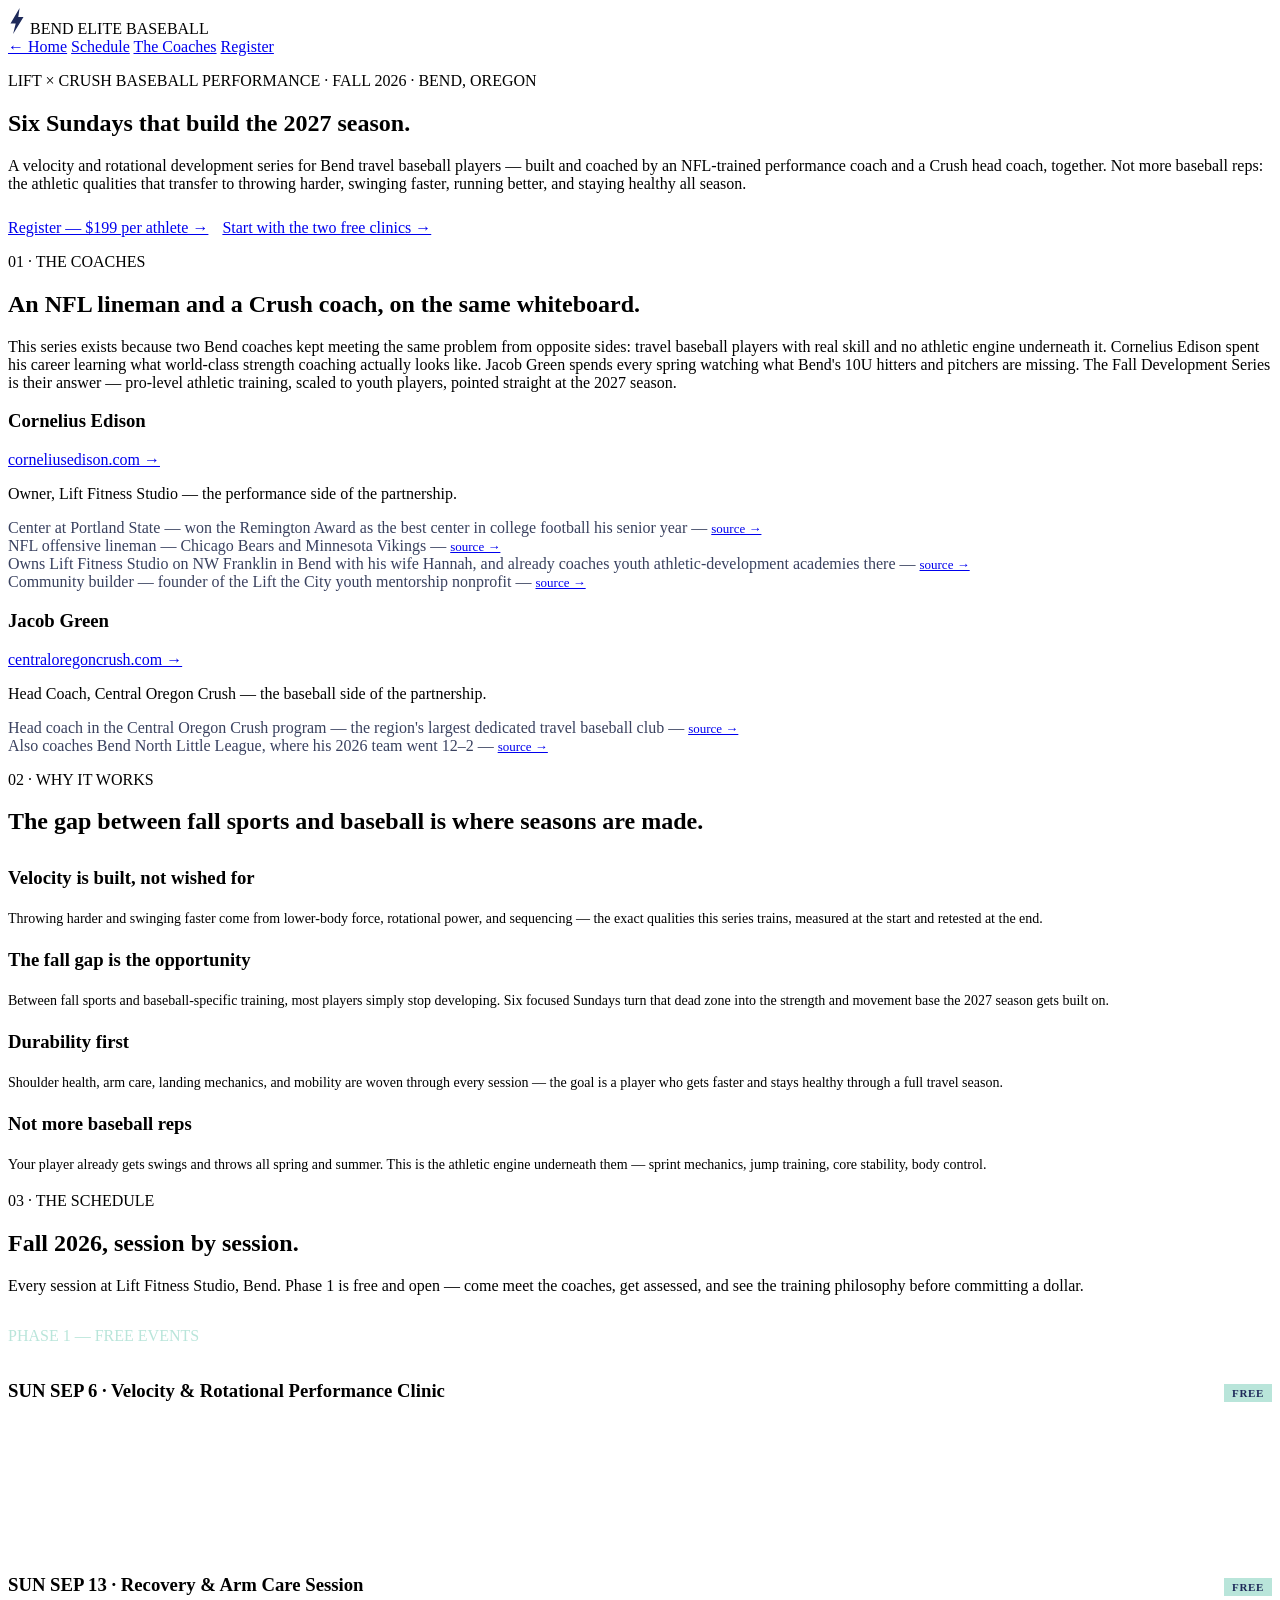
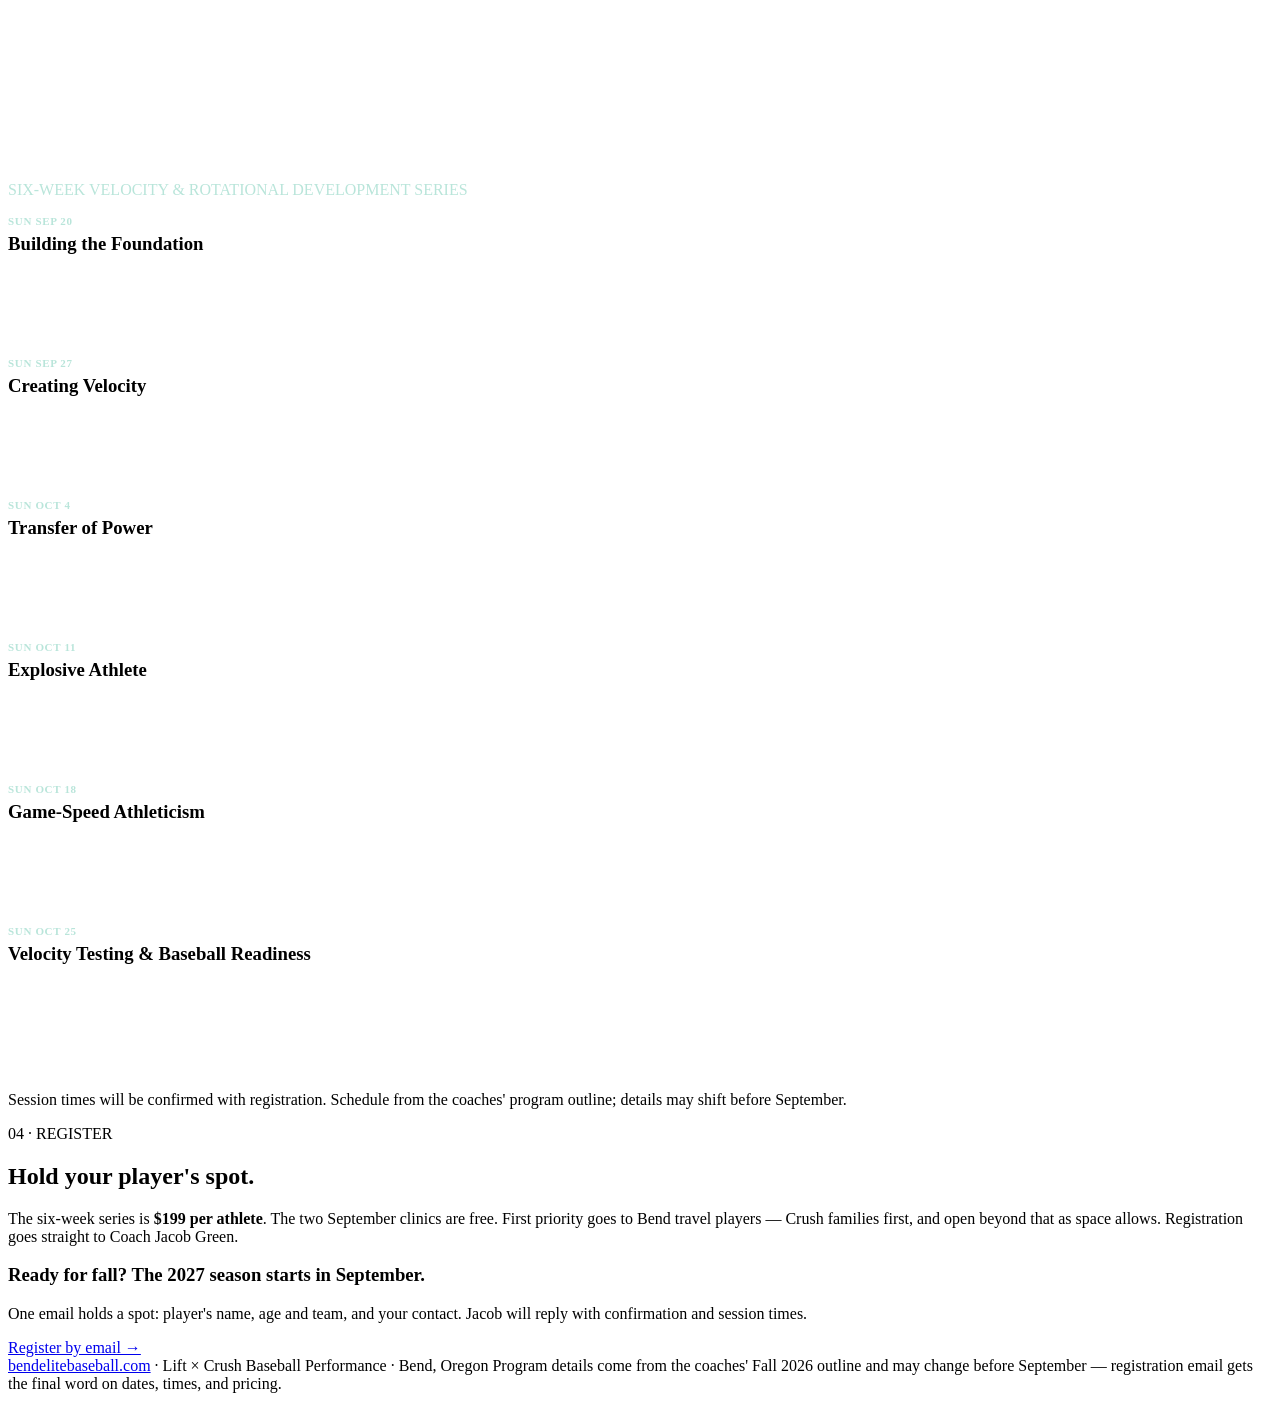
==== lift-x-crush/index.html @ 3f630c46 "Add Lift x Crush Fall Development Series page + homepage links" ====
<!DOCTYPE html><html lang="en"> <head><meta charset="utf-8"><meta name="viewport" content="width=device-width, initial-scale=1"><title>Lift × Crush Fall Development Series — Velocity &amp; Rotational Training for Bend Travel Baseball | Bend Elite Baseball</title><meta name="description" content="An ex-NFL lineman and a Crush head coach built a six-week fall velocity and rotational development series for Bend, Oregon travel baseball players. Two free September clinics, six Sunday sessions, $199 — built to get the class ready for the 2027 season."><link rel="canonical" href="https://bendelitebaseball.com/lift-x-crush/"><meta property="og:title" content="Lift × Crush Fall Development Series — Velocity &#38; Rotational Training for Bend Travel Baseball | Bend Elite Baseball"><meta property="og:description" content="An ex-NFL lineman and a Crush head coach built a six-week fall velocity and rotational development series for Bend, Oregon travel baseball players. Two free September clinics, six Sunday sessions, $199 — built to get the class ready for the 2027 season."><meta property="og:type" content="website"><link rel="preconnect" href="https://fonts.googleapis.com"><link rel="preconnect" href="https://fonts.gstatic.com" crossorigin><link href="https://fonts.googleapis.com/css2?family=Archivo:wght@400;600;700;800&display=swap" rel="stylesheet"><link rel="stylesheet" href="/bend-elite-baseball-review/_astro/index.BP2WsEwS.css"></head> <body> <div class="page"> <div class="stripe-hem" aria-hidden="true"> <div style="background:#9aa0a6"></div> <div style="background:#8b8ec4"></div> <div style="background:#1e2a5a"></div> <div style="background:#9aa0a6"></div> <div style="background:#b9e5da"></div> </div> <header class="nav"> <div class="nav-brand"> <svg width="18" height="26" viewBox="0 0 12 20" fill="#1e2a5a" aria-hidden="true"> <path d="M8 0 L1 12 L5 12 L3 20 L11 7 L7 7 Z"></path> </svg> <span class="nav-brand-name">BEND ELITE BASEBALL</span> </div> <nav class="nav-links" aria-label="Sections"> <a href="/bend-elite-baseball-review/">← Home</a> <a href="#schedule">Schedule</a> <a href="#story">The Coaches</a> <a href="mailto:jacobtgreen@gmail.com?subject=Fall%20Development%20Series%20%E2%80%94%20Registration&#38;body=Hi%20Jacob%2C%0A%0AWe'd%20like%20to%20register%20for%20the%20Lift%20x%20Crush%20Fall%20Development%20Series.%0A%0APlayer%20name%3A%0AAge%20%2F%20team%3A%0AParent%20name%3A%0ABest%20phone%3A%0A%0AThanks!" class="btn-mint">Register</a> </nav> </header> <section class="hero"> <p class="kicker">
LIFT × CRUSH BASEBALL PERFORMANCE · FALL 2026 · BEND, OREGON
</p> <h1>Six Sundays that build the 2027 season.</h1> <p class="hero-sub">
A velocity and rotational development series for Bend travel baseball players — built and
          coached by an NFL-trained performance coach and a Crush head coach, together. Not more
          baseball reps: the athletic qualities that transfer to throwing harder, swinging faster,
          running better, and staying healthy all season.
</p> <div style="margin-top:26px; display:flex; gap:14px; align-items:center; flex-wrap:wrap"> <a href="mailto:jacobtgreen@gmail.com?subject=Fall%20Development%20Series%20%E2%80%94%20Registration&#38;body=Hi%20Jacob%2C%0A%0AWe'd%20like%20to%20register%20for%20the%20Lift%20x%20Crush%20Fall%20Development%20Series.%0A%0APlayer%20name%3A%0AAge%20%2F%20team%3A%0AParent%20name%3A%0ABest%20phone%3A%0A%0AThanks!" class="btn-navy">Register — $199 per athlete →</a> <a href="#free" class="link-mint" style="margin-top:0">Start with the two free clinics →</a> </div> </section> <!-- ============ STORY ============ --> <section id="story" class="section"> <p class="section-kicker">01 · THE COACHES</p> <h2>An NFL lineman and a Crush coach, on the same whiteboard.</h2> <p class="section-intro">
This series exists because two Bend coaches kept meeting the same problem from opposite
          sides: travel baseball players with real skill and no athletic engine underneath it.
          Cornelius Edison spent his career learning what world-class strength coaching actually
          looks like. Jacob Green spends every spring watching what Bend's 10U hitters and pitchers
          are missing. The Fall Development Series is their answer — pro-level athletic training,
          scaled to youth players, pointed straight at the 2027 season.
</p> <div class="ll-grid"> <div class="ll-card"> <div class="ll-card-head"> <h3>Cornelius Edison</h3> <a href="https://www.corneliusedison.com" target="_blank" rel="noopener">
corneliusedison.com →
</a> </div> <p>Owner, Lift Fitness Studio — the performance side of the partnership.</p> <div class="kv-row" style="justify-content:flex-start"> <span style="font-weight:400; color:#39415f"> Center at Portland State — won the Remington Award as the best center in college football his senior year —  <a href="https://www.bendsource.com/outside/from-the-nfl-to-bend-oregon-23453528/" target="_blank" rel="noopener" class="link-out" style="font-size:13px">
source →
</a> </span> </div><div class="kv-row" style="justify-content:flex-start"> <span style="font-weight:400; color:#39415f"> NFL offensive lineman — Chicago Bears and Minnesota Vikings —  <a href="https://www.bendsource.com/outside/from-the-nfl-to-bend-oregon-23453528/" target="_blank" rel="noopener" class="link-out" style="font-size:13px">
source →
</a> </span> </div><div class="kv-row" style="justify-content:flex-start"> <span style="font-weight:400; color:#39415f"> Owns Lift Fitness Studio on NW Franklin in Bend with his wife Hannah, and already coaches youth athletic-development academies there —  <a href="https://www.liftfitnessstudio.com/youth-sports" target="_blank" rel="noopener" class="link-out" style="font-size:13px">
source →
</a> </span> </div><div class="kv-row" style="justify-content:flex-start"> <span style="font-weight:400; color:#39415f"> Community builder — founder of the Lift the City youth mentorship nonprofit —  <a href="https://www.liftthecitybend.org/about" target="_blank" rel="noopener" class="link-out" style="font-size:13px">
source →
</a> </span> </div> </div> <div class="ll-card"> <div class="ll-card-head"> <h3>Jacob Green</h3> <a href="https://www.centraloregoncrush.com/" target="_blank" rel="noopener">
centraloregoncrush.com →
</a> </div> <p>Head Coach, Central Oregon Crush — the baseball side of the partnership.</p> <div class="kv-row" style="justify-content:flex-start"> <span style="font-weight:400; color:#39415f"> Head coach in the Central Oregon Crush program — the region&#39;s largest dedicated travel baseball club —  <a href="https://www.centraloregoncrush.com/" target="_blank" rel="noopener" class="link-out" style="font-size:13px">
source →
</a> </span> </div><div class="kv-row" style="justify-content:flex-start"> <span style="font-weight:400; color:#39415f"> Also coaches Bend North Little League, where his 2026 team went 12–2 —  <a href="https://www.bnll.org/" target="_blank" rel="noopener" class="link-out" style="font-size:13px">
source →
</a> </span> </div> </div> </div> </section> <!-- ============ WHY ============ --> <section class="section"> <p class="section-kicker">02 · WHY IT WORKS</p> <h2>The gap between fall sports and baseball is where seasons are made.</h2> <div class="coach-grid" style="margin-top:32px"> <div class="coach-card"> <h3>Velocity is built, not wished for</h3> <div class="coach-blurb" style="font-size:14px; line-height:1.6">Throwing harder and swinging faster come from lower-body force, rotational power, and sequencing — the exact qualities this series trains, measured at the start and retested at the end.</div> </div><div class="coach-card"> <h3>The fall gap is the opportunity</h3> <div class="coach-blurb" style="font-size:14px; line-height:1.6">Between fall sports and baseball-specific training, most players simply stop developing. Six focused Sundays turn that dead zone into the strength and movement base the 2027 season gets built on.</div> </div><div class="coach-card"> <h3>Durability first</h3> <div class="coach-blurb" style="font-size:14px; line-height:1.6">Shoulder health, arm care, landing mechanics, and mobility are woven through every session — the goal is a player who gets faster and stays healthy through a full travel season.</div> </div><div class="coach-card"> <h3>Not more baseball reps</h3> <div class="coach-blurb" style="font-size:14px; line-height:1.6">Your player already gets swings and throws all spring and summer. This is the athletic engine underneath them — sprint mechanics, jump training, core stability, body control.</div> </div> </div> </section> <!-- ============ SCHEDULE ============ --> <section id="schedule" class="section section-stats"> <p class="section-kicker">03 · THE SCHEDULE</p> <h2>Fall 2026, session by session.</h2> <p class="section-intro">
Every session at Lift Fitness Studio, Bend. Phase 1 is free and open — come meet the
          coaches, get assessed, and see the training philosophy before committing a dollar.
</p> <div id="free" style="scroll-margin-top:80px"> <p class="subhead" style="color:#b9e5da; margin-top:32px">PHASE 1 — FREE EVENTS</p> <div class="board-grid" style="grid-template-columns:repeat(2,1fr); margin-top:14px"> <div class="board-card"> <div style="display:flex; justify-content:space-between; align-items:baseline; gap:12px"> <h3>SUN SEP 6 · Velocity &amp; Rotational Performance Clinic</h3> <span style="flex:none; background:#b9e5da; color:#1e2a5a; font-size:11px; font-weight:800; letter-spacing:.06em; padding:3px 8px">FREE</span> </div> <ul style="margin:10px 0 0; padding-left:18px; font-size:13px; line-height:1.6; color:rgba(255,255,255,.75)"> <li>Athletic movement assessment</li><li>Sprint mechanics</li><li>Rotational movement fundamentals</li><li>Medicine ball velocity work</li><li>Mobility and warm-up education</li><li>Introduction to Lift&#39;s training philosophy</li> </ul> </div><div class="board-card"> <div style="display:flex; justify-content:space-between; align-items:baseline; gap:12px"> <h3>SUN SEP 13 · Recovery &amp; Arm Care Session</h3> <span style="flex:none; background:#b9e5da; color:#1e2a5a; font-size:11px; font-weight:800; letter-spacing:.06em; padding:3px 8px">FREE</span> </div> <ul style="margin:10px 0 0; padding-left:18px; font-size:13px; line-height:1.6; color:rgba(255,255,255,.75)"> <li>Recovery after fall sports and tryouts</li><li>Shoulder health</li><li>Rotational mobility</li><li>Core stability</li><li>Recovery strategies for growing athletes</li><li>Overview of the six-week development series</li> </ul> </div> </div> </div> <p class="subhead" style="color:#b9e5da; margin-top:32px">SIX-WEEK VELOCITY &amp; ROTATIONAL DEVELOPMENT SERIES</p> <div class="board-grid" style="grid-template-columns:repeat(3,1fr); margin-top:14px"> <div class="board-card"> <div style="font-size:11px; font-weight:800; letter-spacing:.06em; color:#b9e5da">SUN SEP 20</div> <h3 style="margin-top:6px">Building the Foundation</h3> <ul style="margin:10px 0 0; padding-left:18px; font-size:13px; line-height:1.6; color:rgba(255,255,255,.75)"> <li>Athletic movement</li><li>Sprint mechanics</li><li>Rotational power fundamentals</li><li>Core stability</li> </ul> </div><div class="board-card"> <div style="font-size:11px; font-weight:800; letter-spacing:.06em; color:#b9e5da">SUN SEP 27</div> <h3 style="margin-top:6px">Creating Velocity</h3> <ul style="margin:10px 0 0; padding-left:18px; font-size:13px; line-height:1.6; color:rgba(255,255,255,.75)"> <li>Lower-body force production</li><li>Rotational medicine ball work</li><li>Acceleration</li><li>Landing mechanics</li> </ul> </div><div class="board-card"> <div style="font-size:11px; font-weight:800; letter-spacing:.06em; color:#b9e5da">SUN OCT 4</div> <h3 style="margin-top:6px">Transfer of Power</h3> <ul style="margin:10px 0 0; padding-left:18px; font-size:13px; line-height:1.6; color:rgba(255,255,255,.75)"> <li>Rotational sequencing</li><li>Change of direction</li><li>Hip mobility</li><li>Athletic coordination</li> </ul> </div><div class="board-card"> <div style="font-size:11px; font-weight:800; letter-spacing:.06em; color:#b9e5da">SUN OCT 11</div> <h3 style="margin-top:6px">Explosive Athlete</h3> <ul style="margin:10px 0 0; padding-left:18px; font-size:13px; line-height:1.6; color:rgba(255,255,255,.75)"> <li>Jump training</li><li>Rotational speed</li><li>Reactive athleticism</li><li>Shoulder durability</li> </ul> </div><div class="board-card"> <div style="font-size:11px; font-weight:800; letter-spacing:.06em; color:#b9e5da">SUN OCT 18</div> <h3 style="margin-top:6px">Game-Speed Athleticism</h3> <ul style="margin:10px 0 0; padding-left:18px; font-size:13px; line-height:1.6; color:rgba(255,255,255,.75)"> <li>Speed development</li><li>Rotational strength</li><li>Multi-directional movement</li><li>Injury prevention</li> </ul> </div><div class="board-card"> <div style="font-size:11px; font-weight:800; letter-spacing:.06em; color:#b9e5da">SUN OCT 25</div> <h3 style="margin-top:6px">Velocity Testing &amp; Baseball Readiness</h3> <ul style="margin:10px 0 0; padding-left:18px; font-size:13px; line-height:1.6; color:rgba(255,255,255,.75)"> <li>Retesting</li><li>Movement progress review</li><li>Rotational power assessment</li><li>Preparing athletes for batting season</li> </ul> </div> </div> <p class="stat-disclaimer" style="margin-top:24px">
Session times will be confirmed with registration. Schedule from the coaches' program
          outline; details may shift before September.
</p> </section> <!-- ============ REGISTER ============ --> <section id="register" class="section" style="border-bottom:none"> <p class="section-kicker">04 · REGISTER</p> <h2>Hold your player's spot.</h2> <p class="section-intro">
The six-week series is <strong>$199 per athlete</strong>. The two September clinics are
          free. First priority goes to Bend travel players — Crush families first, and open beyond
          that as space allows. Registration goes straight to Coach Jacob Green.
</p> <div class="cta-band"> <div> <h3>Ready for fall? The 2027 season starts in September.</h3> <p class="cta-sub">
One email holds a spot: player's name, age and team, and your contact. Jacob will
              reply with confirmation and session times.
</p> </div> <a href="mailto:jacobtgreen@gmail.com?subject=Fall%20Development%20Series%20%E2%80%94%20Registration&#38;body=Hi%20Jacob%2C%0A%0AWe'd%20like%20to%20register%20for%20the%20Lift%20x%20Crush%20Fall%20Development%20Series.%0A%0APlayer%20name%3A%0AAge%20%2F%20team%3A%0AParent%20name%3A%0ABest%20phone%3A%0A%0AThanks!" class="btn-navy">Register by email →</a> </div> </section> <div class="stripe-hem" aria-hidden="true"> <div style="background:#b9e5da"></div> <div style="background:#9aa0a6"></div> <div style="background:#8b8ec4"></div> <div style="background:#9aa0a6"></div> <div style="background:#1e2a5a"></div> </div> <footer class="footer"> <span class="footer-site"> <a href="/bend-elite-baseball-review/">bendelitebaseball.com</a> · Lift × Crush Baseball Performance · Bend, Oregon
</span> <span class="footer-disclaimer">
Program details come from the coaches' Fall 2026 outline and may change before September —
          registration email gets the final word on dates, times, and pricing.
</span> </footer> </div> </body></html>
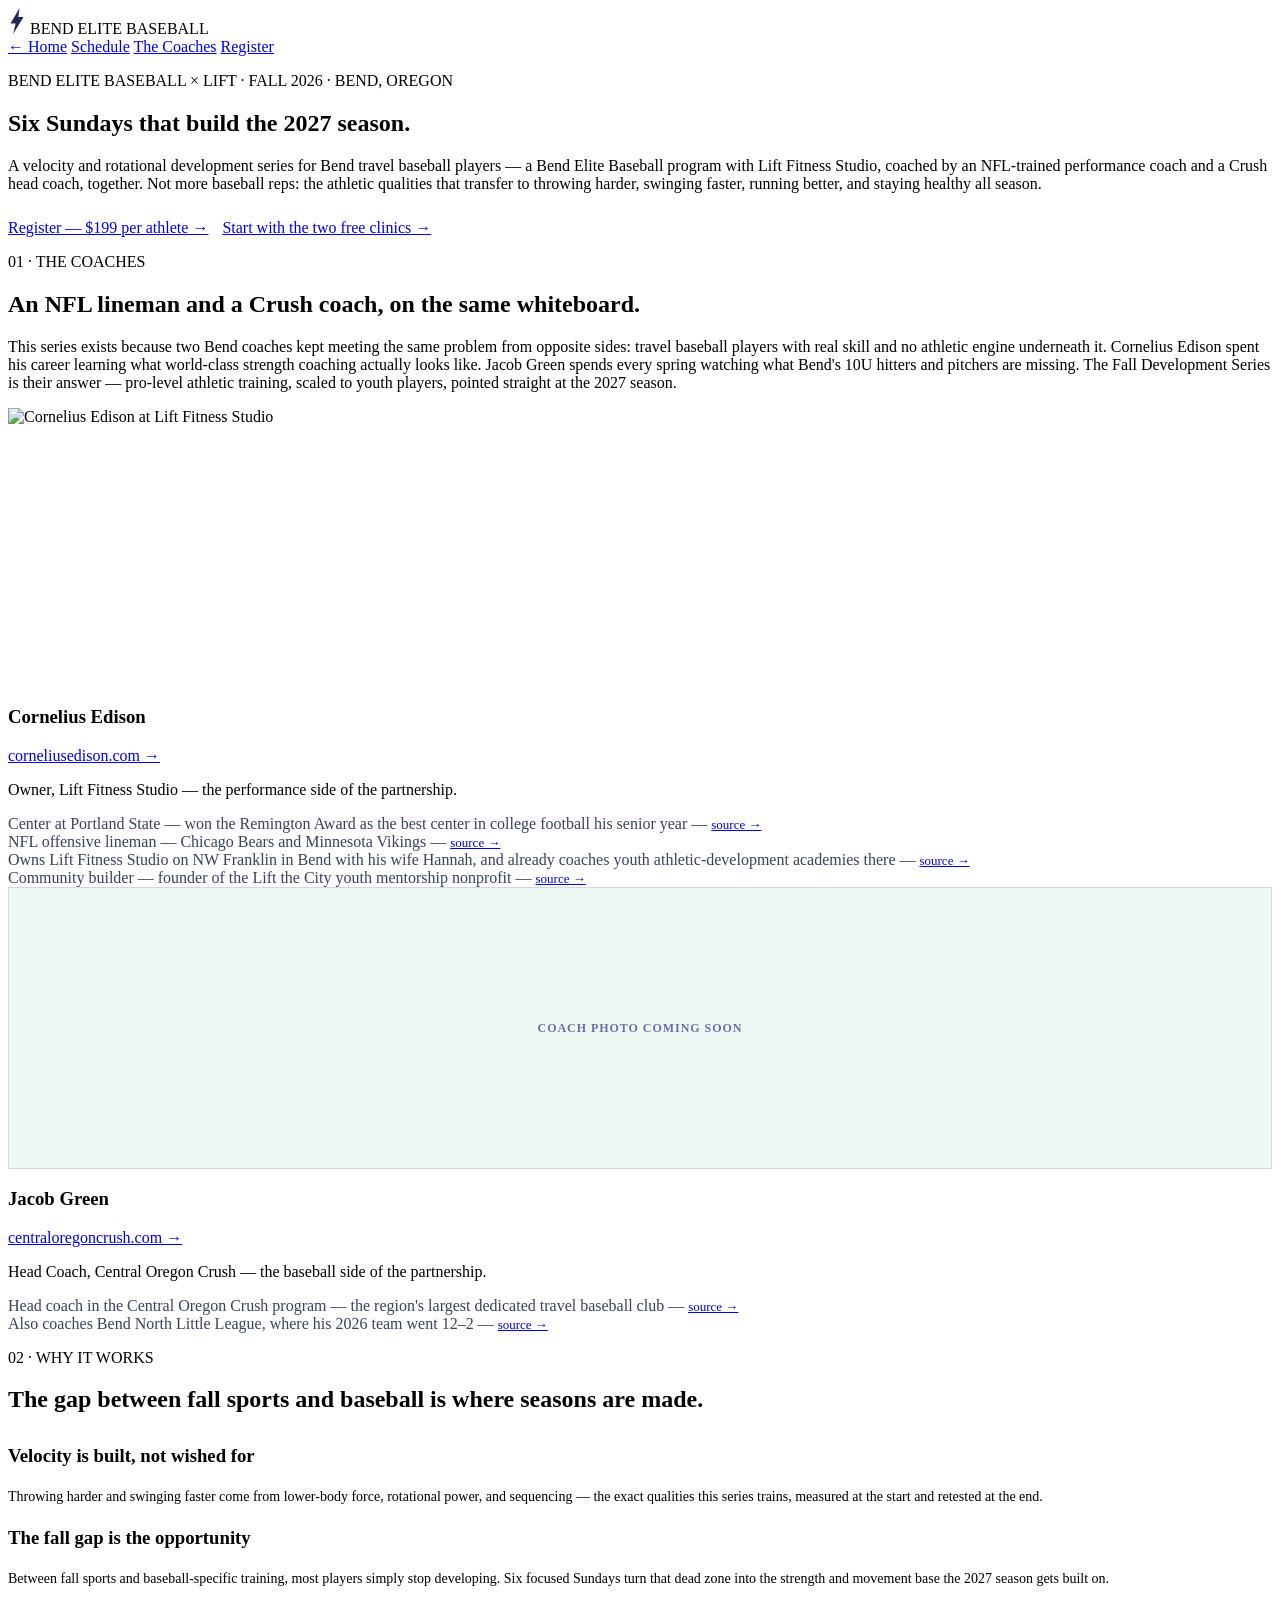
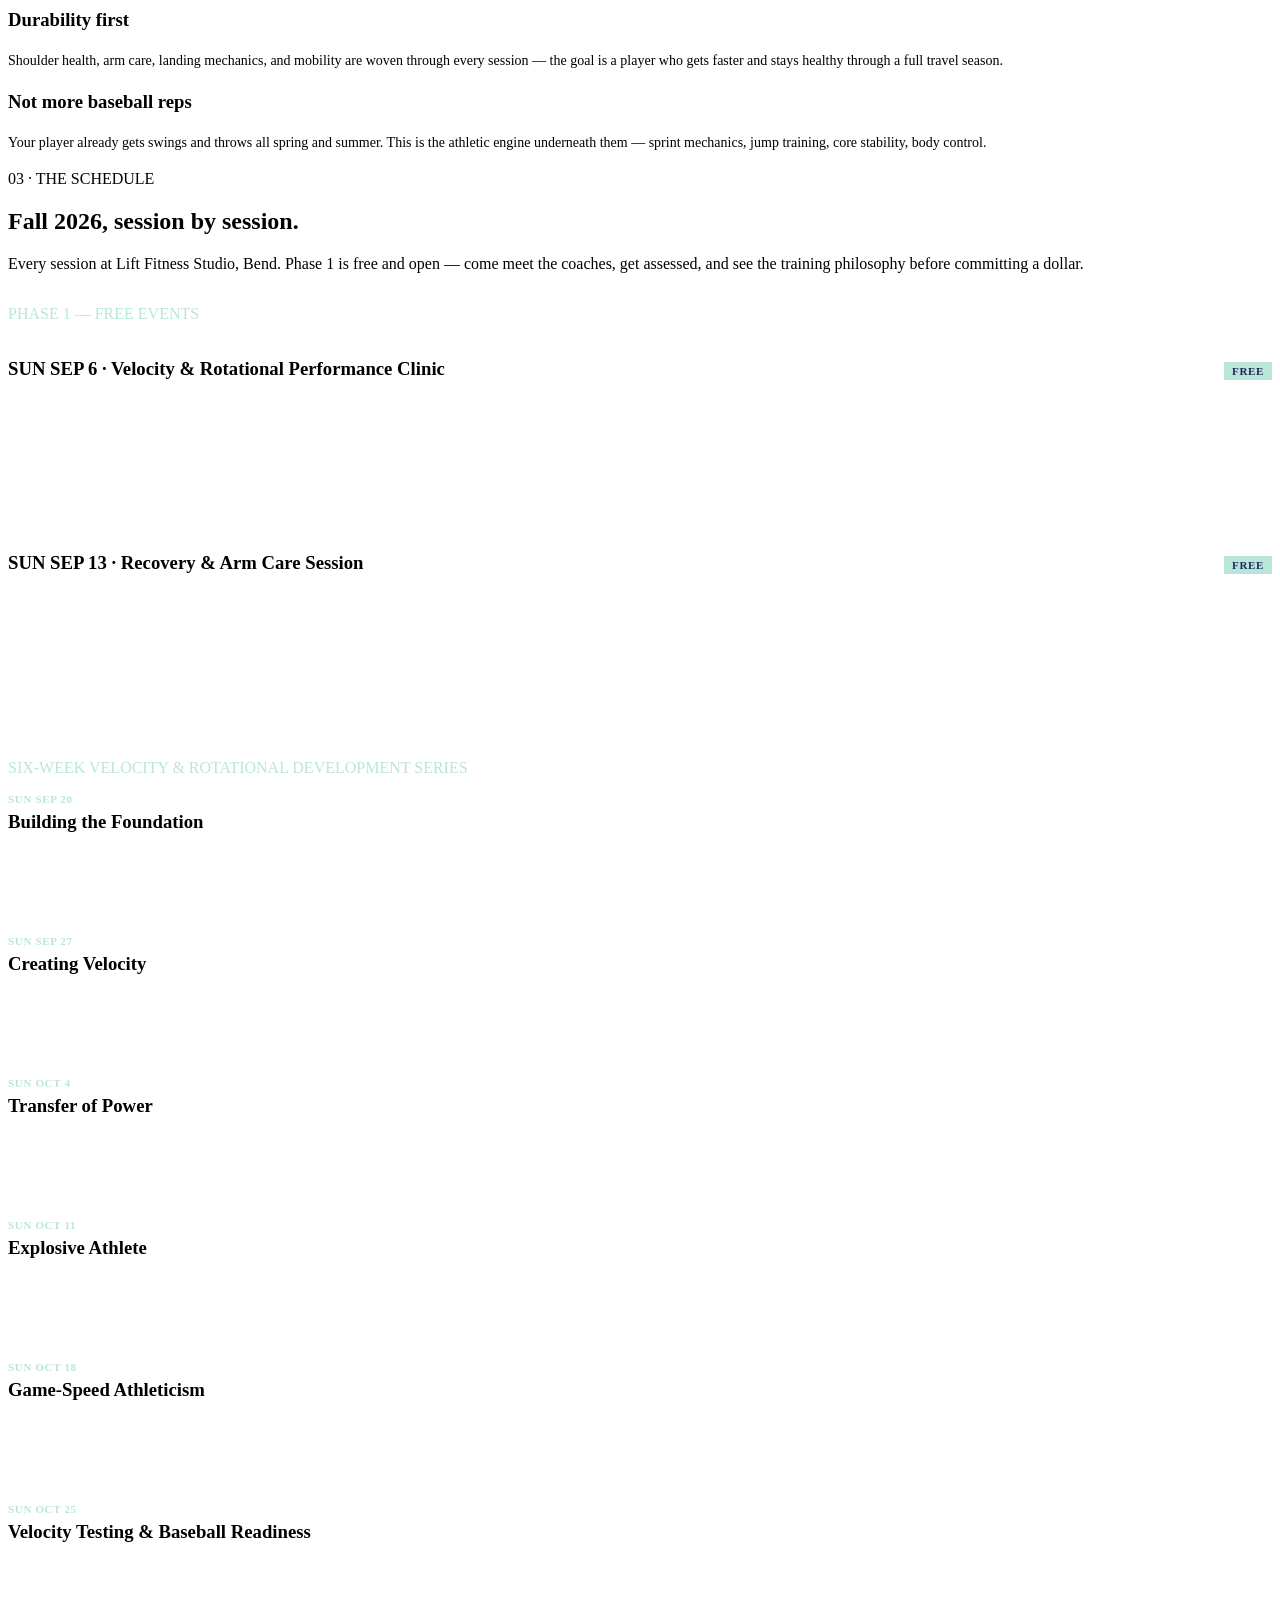
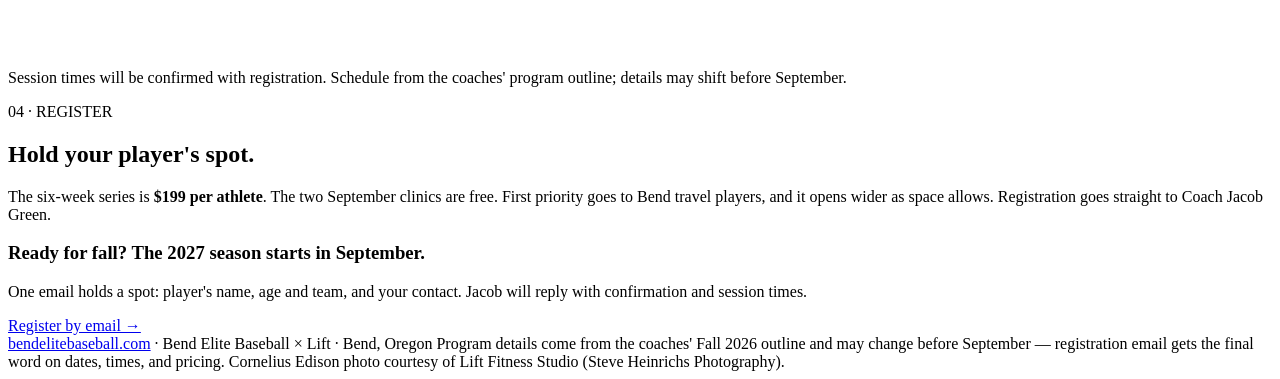
==== commit 818b35cb: "Rebrand to Bend Elite Baseball x Lift + coach photos" ====
--- a/lift-x-crush/index.html
+++ b/lift-x-crush/index.html
@@ -1,10 +1,11 @@
-<!DOCTYPE html><html lang="en"> <head><meta charset="utf-8"><meta name="viewport" content="width=device-width, initial-scale=1"><title>Lift × Crush Fall Development Series — Velocity &amp; Rotational Training for Bend Travel Baseball | Bend Elite Baseball</title><meta name="description" content="An ex-NFL lineman and a Crush head coach built a six-week fall velocity and rotational development series for Bend, Oregon travel baseball players. Two free September clinics, six Sunday sessions, $199 — built to get the class ready for the 2027 season."><link rel="canonical" href="https://bendelitebaseball.com/lift-x-crush/"><meta property="og:title" content="Lift × Crush Fall Development Series — Velocity &#38; Rotational Training for Bend Travel Baseball | Bend Elite Baseball"><meta property="og:description" content="An ex-NFL lineman and a Crush head coach built a six-week fall velocity and rotational development series for Bend, Oregon travel baseball players. Two free September clinics, six Sunday sessions, $199 — built to get the class ready for the 2027 season."><meta property="og:type" content="website"><link rel="preconnect" href="https://fonts.googleapis.com"><link rel="preconnect" href="https://fonts.gstatic.com" crossorigin><link href="https://fonts.googleapis.com/css2?family=Archivo:wght@400;600;700;800&display=swap" rel="stylesheet"><link rel="stylesheet" href="/bend-elite-baseball-review/_astro/index.BP2WsEwS.css"></head> <body> <div class="page"> <div class="stripe-hem" aria-hidden="true"> <div style="background:#9aa0a6"></div> <div style="background:#8b8ec4"></div> <div style="background:#1e2a5a"></div> <div style="background:#9aa0a6"></div> <div style="background:#b9e5da"></div> </div> <header class="nav"> <div class="nav-brand"> <svg width="18" height="26" viewBox="0 0 12 20" fill="#1e2a5a" aria-hidden="true"> <path d="M8 0 L1 12 L5 12 L3 20 L11 7 L7 7 Z"></path> </svg> <span class="nav-brand-name">BEND ELITE BASEBALL</span> </div> <nav class="nav-links" aria-label="Sections"> <a href="/bend-elite-baseball-review/">← Home</a> <a href="#schedule">Schedule</a> <a href="#story">The Coaches</a> <a href="mailto:jacobtgreen@gmail.com?subject=Fall%20Development%20Series%20%E2%80%94%20Registration&#38;body=Hi%20Jacob%2C%0A%0AWe'd%20like%20to%20register%20for%20the%20Lift%20x%20Crush%20Fall%20Development%20Series.%0A%0APlayer%20name%3A%0AAge%20%2F%20team%3A%0AParent%20name%3A%0ABest%20phone%3A%0A%0AThanks!" class="btn-mint">Register</a> </nav> </header> <section class="hero"> <p class="kicker">
-LIFT × CRUSH BASEBALL PERFORMANCE · FALL 2026 · BEND, OREGON
+<!DOCTYPE html><html lang="en"> <head><meta charset="utf-8"><meta name="viewport" content="width=device-width, initial-scale=1"><title>Bend Elite Baseball × Lift Fall Development Series — Velocity &amp; Rotational Training for Bend Travel Baseball</title><meta name="description" content="Bend Elite Baseball and Lift Fitness Studio built a six-week fall velocity and rotational development series for Bend, Oregon travel baseball players — coached by ex-NFL lineman Cornelius Edison and Crush head coach Jacob Green. Two free September clinics, six Sunday sessions, $199 — built for the 2027 season."><link rel="canonical" href="https://bendelitebaseball.com/lift-x-crush/"><meta property="og:title" content="Bend Elite Baseball × Lift Fall Development Series — Velocity &#38; Rotational Training for Bend Travel Baseball"><meta property="og:description" content="Bend Elite Baseball and Lift Fitness Studio built a six-week fall velocity and rotational development series for Bend, Oregon travel baseball players — coached by ex-NFL lineman Cornelius Edison and Crush head coach Jacob Green. Two free September clinics, six Sunday sessions, $199 — built for the 2027 season."><meta property="og:type" content="website"><link rel="preconnect" href="https://fonts.googleapis.com"><link rel="preconnect" href="https://fonts.gstatic.com" crossorigin><link href="https://fonts.googleapis.com/css2?family=Archivo:wght@400;600;700;800&display=swap" rel="stylesheet"><link rel="stylesheet" href="/bend-elite-baseball-review/_astro/index.BP2WsEwS.css"></head> <body> <div class="page"> <div class="stripe-hem" aria-hidden="true"> <div style="background:#9aa0a6"></div> <div style="background:#8b8ec4"></div> <div style="background:#1e2a5a"></div> <div style="background:#9aa0a6"></div> <div style="background:#b9e5da"></div> </div> <header class="nav"> <div class="nav-brand"> <svg width="18" height="26" viewBox="0 0 12 20" fill="#1e2a5a" aria-hidden="true"> <path d="M8 0 L1 12 L5 12 L3 20 L11 7 L7 7 Z"></path> </svg> <span class="nav-brand-name">BEND ELITE BASEBALL</span> </div> <nav class="nav-links" aria-label="Sections"> <a href="/bend-elite-baseball-review/">← Home</a> <a href="#schedule">Schedule</a> <a href="#story">The Coaches</a> <a href="mailto:jacobtgreen@gmail.com?subject=Fall%20Development%20Series%20%E2%80%94%20Registration&#38;body=Hi%20Jacob%2C%0A%0AWe'd%20like%20to%20register%20for%20the%20Lift%20x%20Crush%20Fall%20Development%20Series.%0A%0APlayer%20name%3A%0AAge%20%2F%20team%3A%0AParent%20name%3A%0ABest%20phone%3A%0A%0AThanks!" class="btn-mint">Register</a> </nav> </header> <section class="hero"> <p class="kicker">
+BEND ELITE BASEBALL × LIFT · FALL 2026 · BEND, OREGON
 </p> <h1>Six Sundays that build the 2027 season.</h1> <p class="hero-sub">
-A velocity and rotational development series for Bend travel baseball players — built and
-          coached by an NFL-trained performance coach and a Crush head coach, together. Not more
-          baseball reps: the athletic qualities that transfer to throwing harder, swinging faster,
-          running better, and staying healthy all season.
+A velocity and rotational development series for Bend travel baseball players — a Bend
+          Elite Baseball program with Lift Fitness Studio, coached by an NFL-trained performance
+          coach and a Crush head coach, together. Not more baseball reps: the athletic qualities
+          that transfer to throwing harder, swinging faster, running better, and staying healthy
+          all season.
 </p> <div style="margin-top:26px; display:flex; gap:14px; align-items:center; flex-wrap:wrap"> <a href="mailto:jacobtgreen@gmail.com?subject=Fall%20Development%20Series%20%E2%80%94%20Registration&#38;body=Hi%20Jacob%2C%0A%0AWe'd%20like%20to%20register%20for%20the%20Lift%20x%20Crush%20Fall%20Development%20Series.%0A%0APlayer%20name%3A%0AAge%20%2F%20team%3A%0AParent%20name%3A%0ABest%20phone%3A%0A%0AThanks!" class="btn-navy">Register — $199 per athlete →</a> <a href="#free" class="link-mint" style="margin-top:0">Start with the two free clinics →</a> </div> </section> <!-- ============ STORY ============ --> <section id="story" class="section"> <p class="section-kicker">01 · THE COACHES</p> <h2>An NFL lineman and a Crush coach, on the same whiteboard.</h2> <p class="section-intro">
 This series exists because two Bend coaches kept meeting the same problem from opposite
           sides: travel baseball players with real skill and no athletic engine underneath it.
@@ -12,7 +13,7 @@
           looks like. Jacob Green spends every spring watching what Bend's 10U hitters and pitchers
           are missing. The Fall Development Series is their answer — pro-level athletic training,
           scaled to youth players, pointed straight at the 2027 season.
-</p> <div class="ll-grid"> <div class="ll-card"> <div class="ll-card-head"> <h3>Cornelius Edison</h3> <a href="https://www.corneliusedison.com" target="_blank" rel="noopener">
+</p> <div class="ll-grid"> <div class="ll-card"> <div style="overflow:hidden; height:280px; margin-bottom:16px"> <img src="/bend-elite-baseball-review/images/cornelius.jpg" alt="Cornelius Edison at Lift Fitness Studio" style="width:100%; height:100%; object-fit:cover; object-position:50% 20%; display:block"> </div> <div class="ll-card-head"> <h3>Cornelius Edison</h3> <a href="https://www.corneliusedison.com" target="_blank" rel="noopener">
 corneliusedison.com →
 </a> </div> <p>Owner, Lift Fitness Studio — the performance side of the partnership.</p> <div class="kv-row" style="justify-content:flex-start"> <span style="font-weight:400; color:#39415f"> Center at Portland State — won the Remington Award as the best center in college football his senior year —  <a href="https://www.bendsource.com/outside/from-the-nfl-to-bend-oregon-23453528/" target="_blank" rel="noopener" class="link-out" style="font-size:13px">
 source →
@@ -22,7 +23,7 @@
 source →
 </a> </span> </div><div class="kv-row" style="justify-content:flex-start"> <span style="font-weight:400; color:#39415f"> Community builder — founder of the Lift the City youth mentorship nonprofit —  <a href="https://www.liftthecitybend.org/about" target="_blank" rel="noopener" class="link-out" style="font-size:13px">
 source →
-</a> </span> </div> </div> <div class="ll-card"> <div class="ll-card-head"> <h3>Jacob Green</h3> <a href="https://www.centraloregoncrush.com/" target="_blank" rel="noopener">
+</a> </span> </div> </div> <div class="ll-card"> <div style="height:280px; margin-bottom:16px; border:1px solid #d4d7e2; display:flex; align-items:center; justify-content:center; background:#eef8f4"> <span style="font-size:12px; font-weight:800; letter-spacing:.08em; color:#6a6ea8">COACH PHOTO COMING SOON</span> </div> <div class="ll-card-head"> <h3>Jacob Green</h3> <a href="https://www.centraloregoncrush.com/" target="_blank" rel="noopener">
 centraloregoncrush.com →
 </a> </div> <p>Head Coach, Central Oregon Crush — the baseball side of the partnership.</p> <div class="kv-row" style="justify-content:flex-start"> <span style="font-weight:400; color:#39415f"> Head coach in the Central Oregon Crush program — the region&#39;s largest dedicated travel baseball club —  <a href="https://www.centraloregoncrush.com/" target="_blank" rel="noopener" class="link-out" style="font-size:13px">
 source →
@@ -36,13 +37,14 @@
           outline; details may shift before September.
 </p> </section> <!-- ============ REGISTER ============ --> <section id="register" class="section" style="border-bottom:none"> <p class="section-kicker">04 · REGISTER</p> <h2>Hold your player's spot.</h2> <p class="section-intro">
 The six-week series is <strong>$199 per athlete</strong>. The two September clinics are
-          free. First priority goes to Bend travel players — Crush families first, and open beyond
-          that as space allows. Registration goes straight to Coach Jacob Green.
+          free. First priority goes to Bend travel players, and it opens wider as space allows.
+          Registration goes straight to Coach Jacob Green.
 </p> <div class="cta-band"> <div> <h3>Ready for fall? The 2027 season starts in September.</h3> <p class="cta-sub">
 One email holds a spot: player's name, age and team, and your contact. Jacob will
               reply with confirmation and session times.
-</p> </div> <a href="mailto:jacobtgreen@gmail.com?subject=Fall%20Development%20Series%20%E2%80%94%20Registration&#38;body=Hi%20Jacob%2C%0A%0AWe'd%20like%20to%20register%20for%20the%20Lift%20x%20Crush%20Fall%20Development%20Series.%0A%0APlayer%20name%3A%0AAge%20%2F%20team%3A%0AParent%20name%3A%0ABest%20phone%3A%0A%0AThanks!" class="btn-navy">Register by email →</a> </div> </section> <div class="stripe-hem" aria-hidden="true"> <div style="background:#b9e5da"></div> <div style="background:#9aa0a6"></div> <div style="background:#8b8ec4"></div> <div style="background:#9aa0a6"></div> <div style="background:#1e2a5a"></div> </div> <footer class="footer"> <span class="footer-site"> <a href="/bend-elite-baseball-review/">bendelitebaseball.com</a> · Lift × Crush Baseball Performance · Bend, Oregon
+</p> </div> <a href="mailto:jacobtgreen@gmail.com?subject=Fall%20Development%20Series%20%E2%80%94%20Registration&#38;body=Hi%20Jacob%2C%0A%0AWe'd%20like%20to%20register%20for%20the%20Lift%20x%20Crush%20Fall%20Development%20Series.%0A%0APlayer%20name%3A%0AAge%20%2F%20team%3A%0AParent%20name%3A%0ABest%20phone%3A%0A%0AThanks!" class="btn-navy">Register by email →</a> </div> </section> <div class="stripe-hem" aria-hidden="true"> <div style="background:#b9e5da"></div> <div style="background:#9aa0a6"></div> <div style="background:#8b8ec4"></div> <div style="background:#9aa0a6"></div> <div style="background:#1e2a5a"></div> </div> <footer class="footer"> <span class="footer-site"> <a href="/bend-elite-baseball-review/">bendelitebaseball.com</a> · Bend Elite Baseball × Lift · Bend, Oregon
 </span> <span class="footer-disclaimer">
 Program details come from the coaches' Fall 2026 outline and may change before September —
-          registration email gets the final word on dates, times, and pricing.
+          registration email gets the final word on dates, times, and pricing. Cornelius Edison
+          photo courtesy of Lift Fitness Studio (Steve Heinrichs Photography).
 </span> </footer> </div> </body></html>
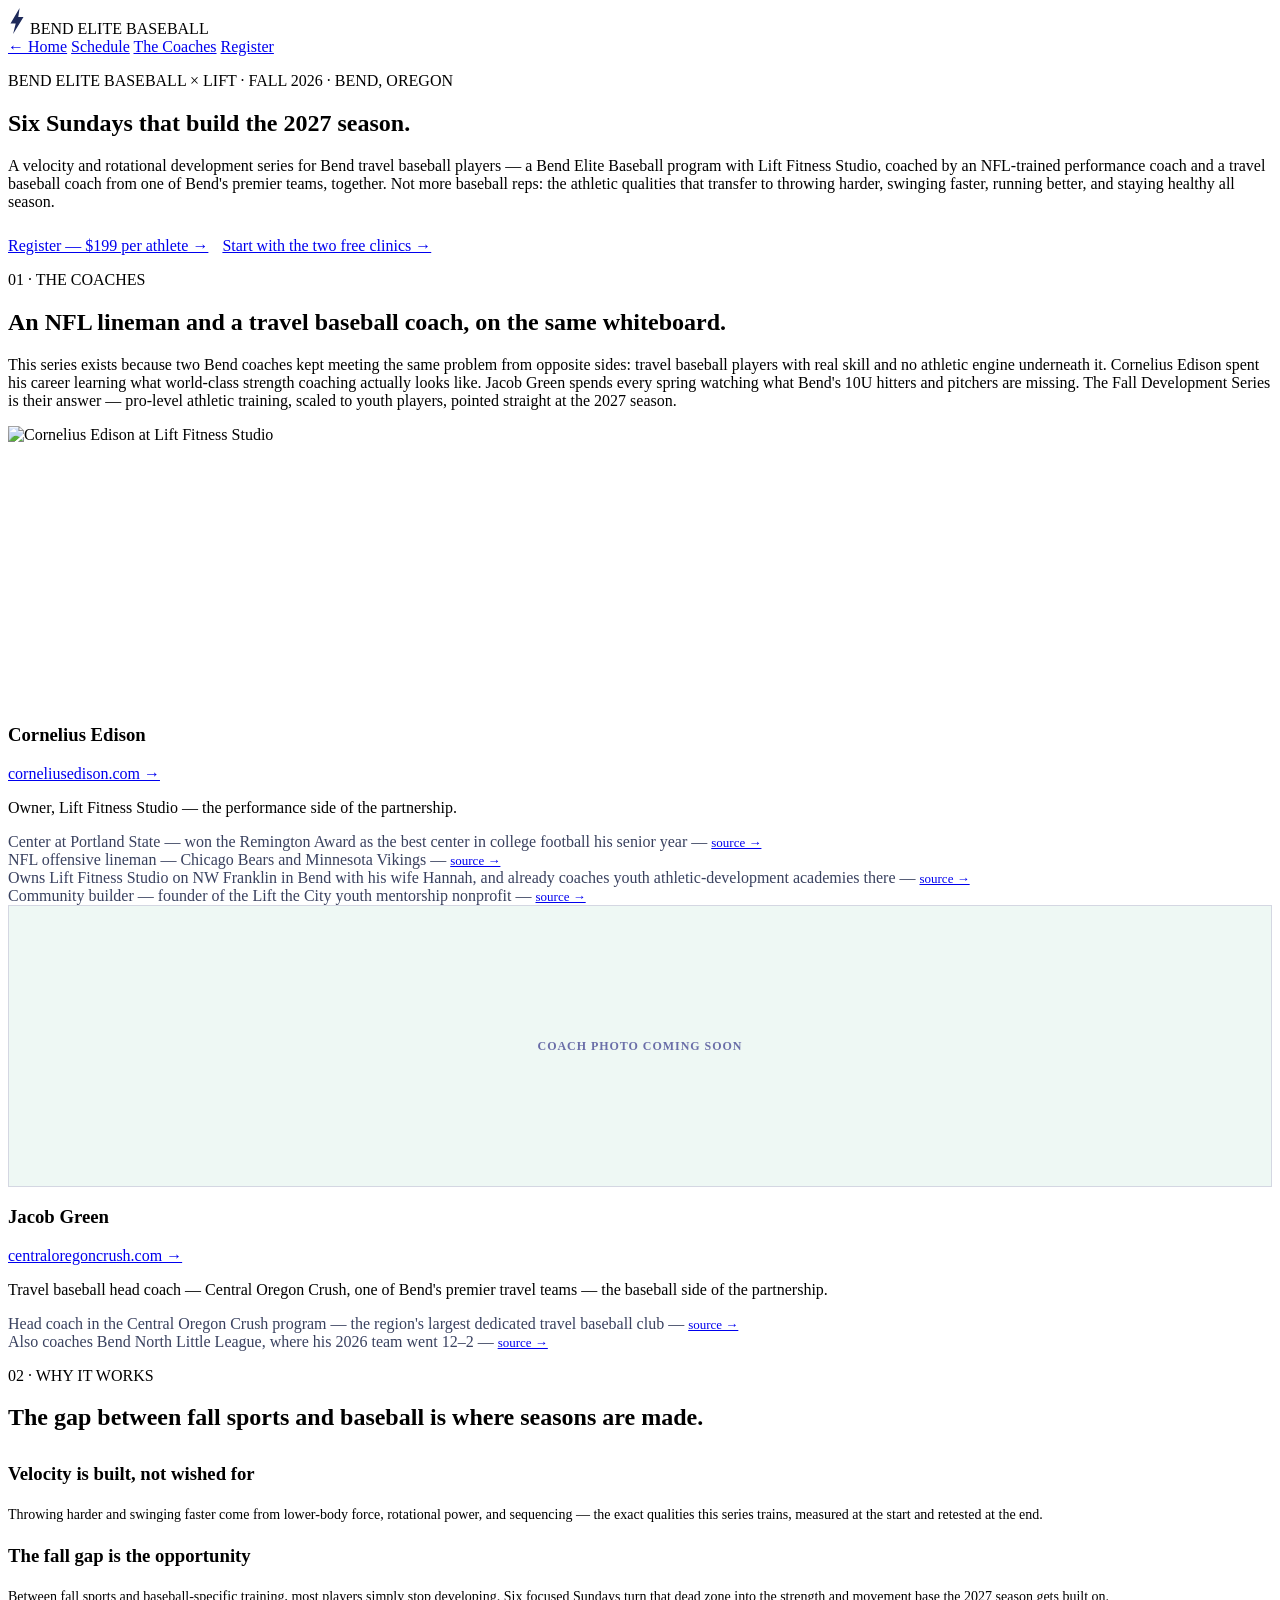
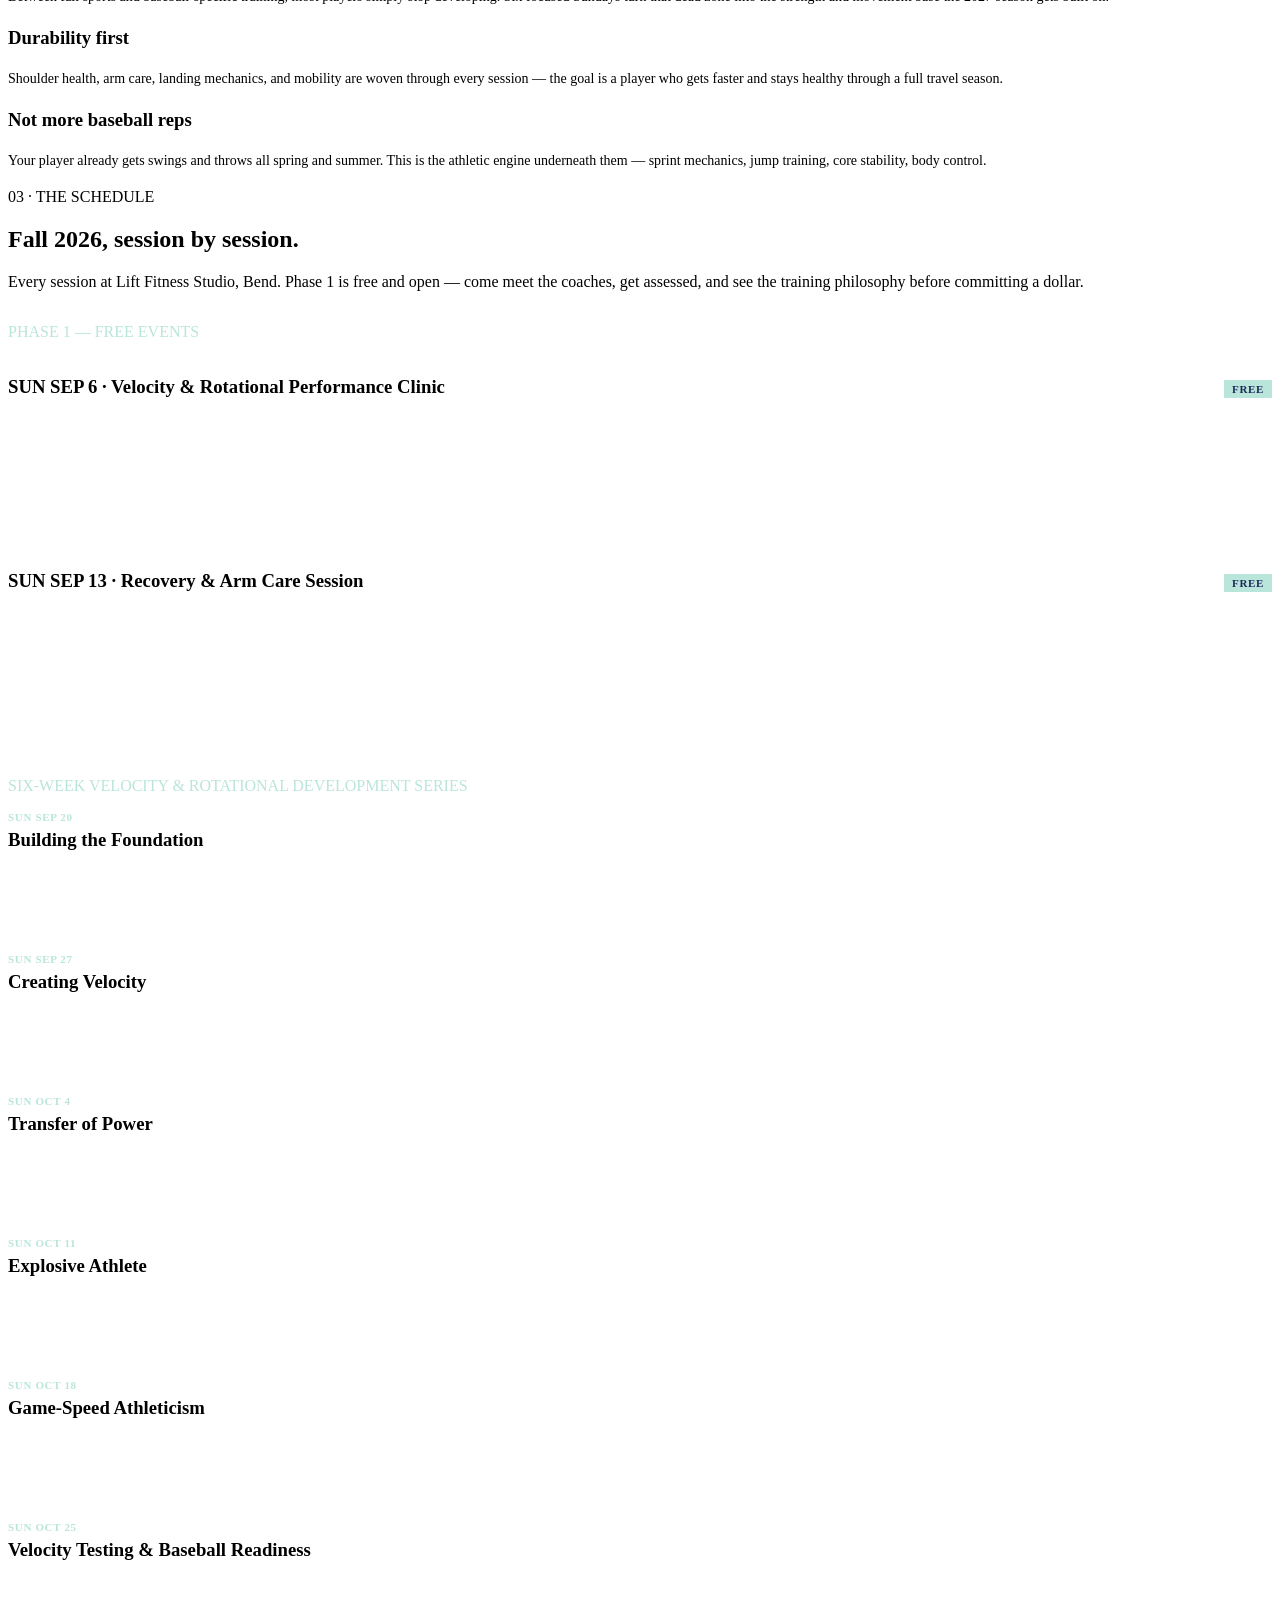
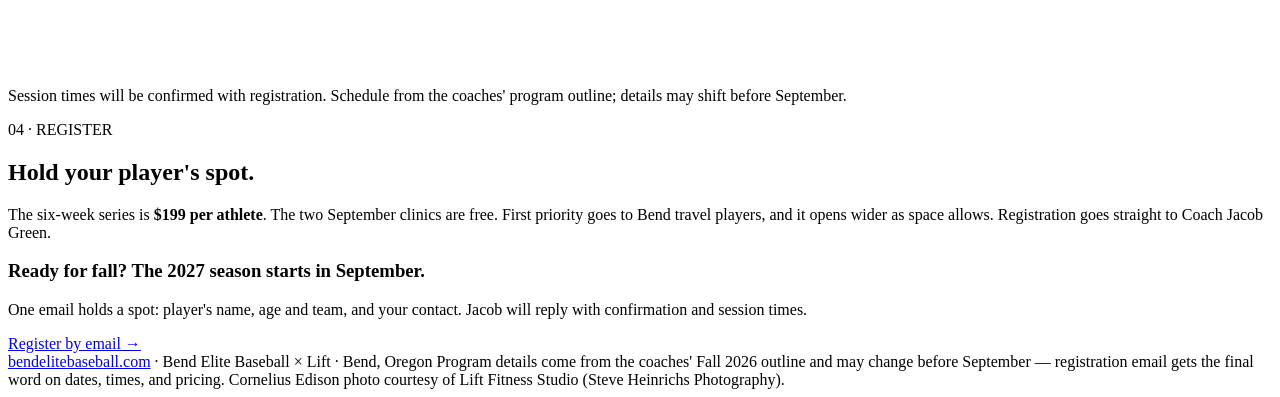
==== commit dd13627b: "Plain-English coach description (no Crush jargon)" ====
--- a/lift-x-crush/index.html
+++ b/lift-x-crush/index.html
@@ -1,12 +1,13 @@
-<!DOCTYPE html><html lang="en"> <head><meta charset="utf-8"><meta name="viewport" content="width=device-width, initial-scale=1"><title>Bend Elite Baseball × Lift Fall Development Series — Velocity &amp; Rotational Training for Bend Travel Baseball</title><meta name="description" content="Bend Elite Baseball and Lift Fitness Studio built a six-week fall velocity and rotational development series for Bend, Oregon travel baseball players — coached by ex-NFL lineman Cornelius Edison and Crush head coach Jacob Green. Two free September clinics, six Sunday sessions, $199 — built for the 2027 season."><link rel="canonical" href="https://bendelitebaseball.com/lift-x-crush/"><meta property="og:title" content="Bend Elite Baseball × Lift Fall Development Series — Velocity &#38; Rotational Training for Bend Travel Baseball"><meta property="og:description" content="Bend Elite Baseball and Lift Fitness Studio built a six-week fall velocity and rotational development series for Bend, Oregon travel baseball players — coached by ex-NFL lineman Cornelius Edison and Crush head coach Jacob Green. Two free September clinics, six Sunday sessions, $199 — built for the 2027 season."><meta property="og:type" content="website"><link rel="preconnect" href="https://fonts.googleapis.com"><link rel="preconnect" href="https://fonts.gstatic.com" crossorigin><link href="https://fonts.googleapis.com/css2?family=Archivo:wght@400;600;700;800&display=swap" rel="stylesheet"><link rel="stylesheet" href="/bend-elite-baseball-review/_astro/index.BP2WsEwS.css"></head> <body> <div class="page"> <div class="stripe-hem" aria-hidden="true"> <div style="background:#9aa0a6"></div> <div style="background:#8b8ec4"></div> <div style="background:#1e2a5a"></div> <div style="background:#9aa0a6"></div> <div style="background:#b9e5da"></div> </div> <header class="nav"> <div class="nav-brand"> <svg width="18" height="26" viewBox="0 0 12 20" fill="#1e2a5a" aria-hidden="true"> <path d="M8 0 L1 12 L5 12 L3 20 L11 7 L7 7 Z"></path> </svg> <span class="nav-brand-name">BEND ELITE BASEBALL</span> </div> <nav class="nav-links" aria-label="Sections"> <a href="/bend-elite-baseball-review/">← Home</a> <a href="#schedule">Schedule</a> <a href="#story">The Coaches</a> <a href="mailto:jacobtgreen@gmail.com?subject=Fall%20Development%20Series%20%E2%80%94%20Registration&#38;body=Hi%20Jacob%2C%0A%0AWe'd%20like%20to%20register%20for%20the%20Lift%20x%20Crush%20Fall%20Development%20Series.%0A%0APlayer%20name%3A%0AAge%20%2F%20team%3A%0AParent%20name%3A%0ABest%20phone%3A%0A%0AThanks!" class="btn-mint">Register</a> </nav> </header> <section class="hero"> <p class="kicker">
+<!DOCTYPE html><html lang="en"> <head><meta charset="utf-8"><meta name="viewport" content="width=device-width, initial-scale=1"><title>Bend Elite Baseball × Lift Fall Development Series — Velocity &amp; Rotational Training for Bend Travel Baseball</title><meta name="description" content="Bend Elite Baseball and Lift Fitness Studio built a six-week fall velocity and rotational development series for Bend, Oregon travel baseball players — coached by ex-NFL lineman Cornelius Edison and veteran travel baseball coach Jacob Green. Two free September clinics, six Sunday sessions, $199 — built for the 2027 season."><link rel="canonical" href="https://bendelitebaseball.com/lift-x-crush/"><meta property="og:title" content="Bend Elite Baseball × Lift Fall Development Series — Velocity &#38; Rotational Training for Bend Travel Baseball"><meta property="og:description" content="Bend Elite Baseball and Lift Fitness Studio built a six-week fall velocity and rotational development series for Bend, Oregon travel baseball players — coached by ex-NFL lineman Cornelius Edison and veteran travel baseball coach Jacob Green. Two free September clinics, six Sunday sessions, $199 — built for the 2027 season."><meta property="og:type" content="website"><link rel="preconnect" href="https://fonts.googleapis.com"><link rel="preconnect" href="https://fonts.gstatic.com" crossorigin><link href="https://fonts.googleapis.com/css2?family=Archivo:wght@400;600;700;800&display=swap" rel="stylesheet"><link rel="stylesheet" href="/bend-elite-baseball-review/_astro/index.BP2WsEwS.css"></head> <body> <div class="page"> <div class="stripe-hem" aria-hidden="true"> <div style="background:#9aa0a6"></div> <div style="background:#8b8ec4"></div> <div style="background:#1e2a5a"></div> <div style="background:#9aa0a6"></div> <div style="background:#b9e5da"></div> </div> <header class="nav"> <div class="nav-brand"> <svg width="18" height="26" viewBox="0 0 12 20" fill="#1e2a5a" aria-hidden="true"> <path d="M8 0 L1 12 L5 12 L3 20 L11 7 L7 7 Z"></path> </svg> <span class="nav-brand-name">BEND ELITE BASEBALL</span> </div> <nav class="nav-links" aria-label="Sections"> <a href="/bend-elite-baseball-review/">← Home</a> <a href="#schedule">Schedule</a> <a href="#story">The Coaches</a> <a href="mailto:jacobtgreen@gmail.com?subject=Fall%20Development%20Series%20%E2%80%94%20Registration&#38;body=Hi%20Jacob%2C%0A%0AWe'd%20like%20to%20register%20for%20the%20Lift%20x%20Crush%20Fall%20Development%20Series.%0A%0APlayer%20name%3A%0AAge%20%2F%20team%3A%0AParent%20name%3A%0ABest%20phone%3A%0A%0AThanks!" class="btn-mint">Register</a> </nav> </header> <section class="hero"> <p class="kicker">
 BEND ELITE BASEBALL × LIFT · FALL 2026 · BEND, OREGON
 </p> <h1>Six Sundays that build the 2027 season.</h1> <p class="hero-sub">
 A velocity and rotational development series for Bend travel baseball players — a Bend
           Elite Baseball program with Lift Fitness Studio, coached by an NFL-trained performance
-          coach and a Crush head coach, together. Not more baseball reps: the athletic qualities
+          coach and a travel baseball coach from one of Bend's premier teams, together. Not more
+          baseball reps: the athletic qualities
           that transfer to throwing harder, swinging faster, running better, and staying healthy
           all season.
-</p> <div style="margin-top:26px; display:flex; gap:14px; align-items:center; flex-wrap:wrap"> <a href="mailto:jacobtgreen@gmail.com?subject=Fall%20Development%20Series%20%E2%80%94%20Registration&#38;body=Hi%20Jacob%2C%0A%0AWe'd%20like%20to%20register%20for%20the%20Lift%20x%20Crush%20Fall%20Development%20Series.%0A%0APlayer%20name%3A%0AAge%20%2F%20team%3A%0AParent%20name%3A%0ABest%20phone%3A%0A%0AThanks!" class="btn-navy">Register — $199 per athlete →</a> <a href="#free" class="link-mint" style="margin-top:0">Start with the two free clinics →</a> </div> </section> <!-- ============ STORY ============ --> <section id="story" class="section"> <p class="section-kicker">01 · THE COACHES</p> <h2>An NFL lineman and a Crush coach, on the same whiteboard.</h2> <p class="section-intro">
+</p> <div style="margin-top:26px; display:flex; gap:14px; align-items:center; flex-wrap:wrap"> <a href="mailto:jacobtgreen@gmail.com?subject=Fall%20Development%20Series%20%E2%80%94%20Registration&#38;body=Hi%20Jacob%2C%0A%0AWe'd%20like%20to%20register%20for%20the%20Lift%20x%20Crush%20Fall%20Development%20Series.%0A%0APlayer%20name%3A%0AAge%20%2F%20team%3A%0AParent%20name%3A%0ABest%20phone%3A%0A%0AThanks!" class="btn-navy">Register — $199 per athlete →</a> <a href="#free" class="link-mint" style="margin-top:0">Start with the two free clinics →</a> </div> </section> <!-- ============ STORY ============ --> <section id="story" class="section"> <p class="section-kicker">01 · THE COACHES</p> <h2>An NFL lineman and a travel baseball coach, on the same whiteboard.</h2> <p class="section-intro">
 This series exists because two Bend coaches kept meeting the same problem from opposite
           sides: travel baseball players with real skill and no athletic engine underneath it.
           Cornelius Edison spent his career learning what world-class strength coaching actually
@@ -25,7 +26,7 @@
 source →
 </a> </span> </div> </div> <div class="ll-card"> <div style="height:280px; margin-bottom:16px; border:1px solid #d4d7e2; display:flex; align-items:center; justify-content:center; background:#eef8f4"> <span style="font-size:12px; font-weight:800; letter-spacing:.08em; color:#6a6ea8">COACH PHOTO COMING SOON</span> </div> <div class="ll-card-head"> <h3>Jacob Green</h3> <a href="https://www.centraloregoncrush.com/" target="_blank" rel="noopener">
 centraloregoncrush.com →
-</a> </div> <p>Head Coach, Central Oregon Crush — the baseball side of the partnership.</p> <div class="kv-row" style="justify-content:flex-start"> <span style="font-weight:400; color:#39415f"> Head coach in the Central Oregon Crush program — the region&#39;s largest dedicated travel baseball club —  <a href="https://www.centraloregoncrush.com/" target="_blank" rel="noopener" class="link-out" style="font-size:13px">
+</a> </div> <p>Travel baseball head coach — Central Oregon Crush, one of Bend&#39;s premier travel teams — the baseball side of the partnership.</p> <div class="kv-row" style="justify-content:flex-start"> <span style="font-weight:400; color:#39415f"> Head coach in the Central Oregon Crush program — the region&#39;s largest dedicated travel baseball club —  <a href="https://www.centraloregoncrush.com/" target="_blank" rel="noopener" class="link-out" style="font-size:13px">
 source →
 </a> </span> </div><div class="kv-row" style="justify-content:flex-start"> <span style="font-weight:400; color:#39415f"> Also coaches Bend North Little League, where his 2026 team went 12–2 —  <a href="https://www.bnll.org/" target="_blank" rel="noopener" class="link-out" style="font-size:13px">
 source →
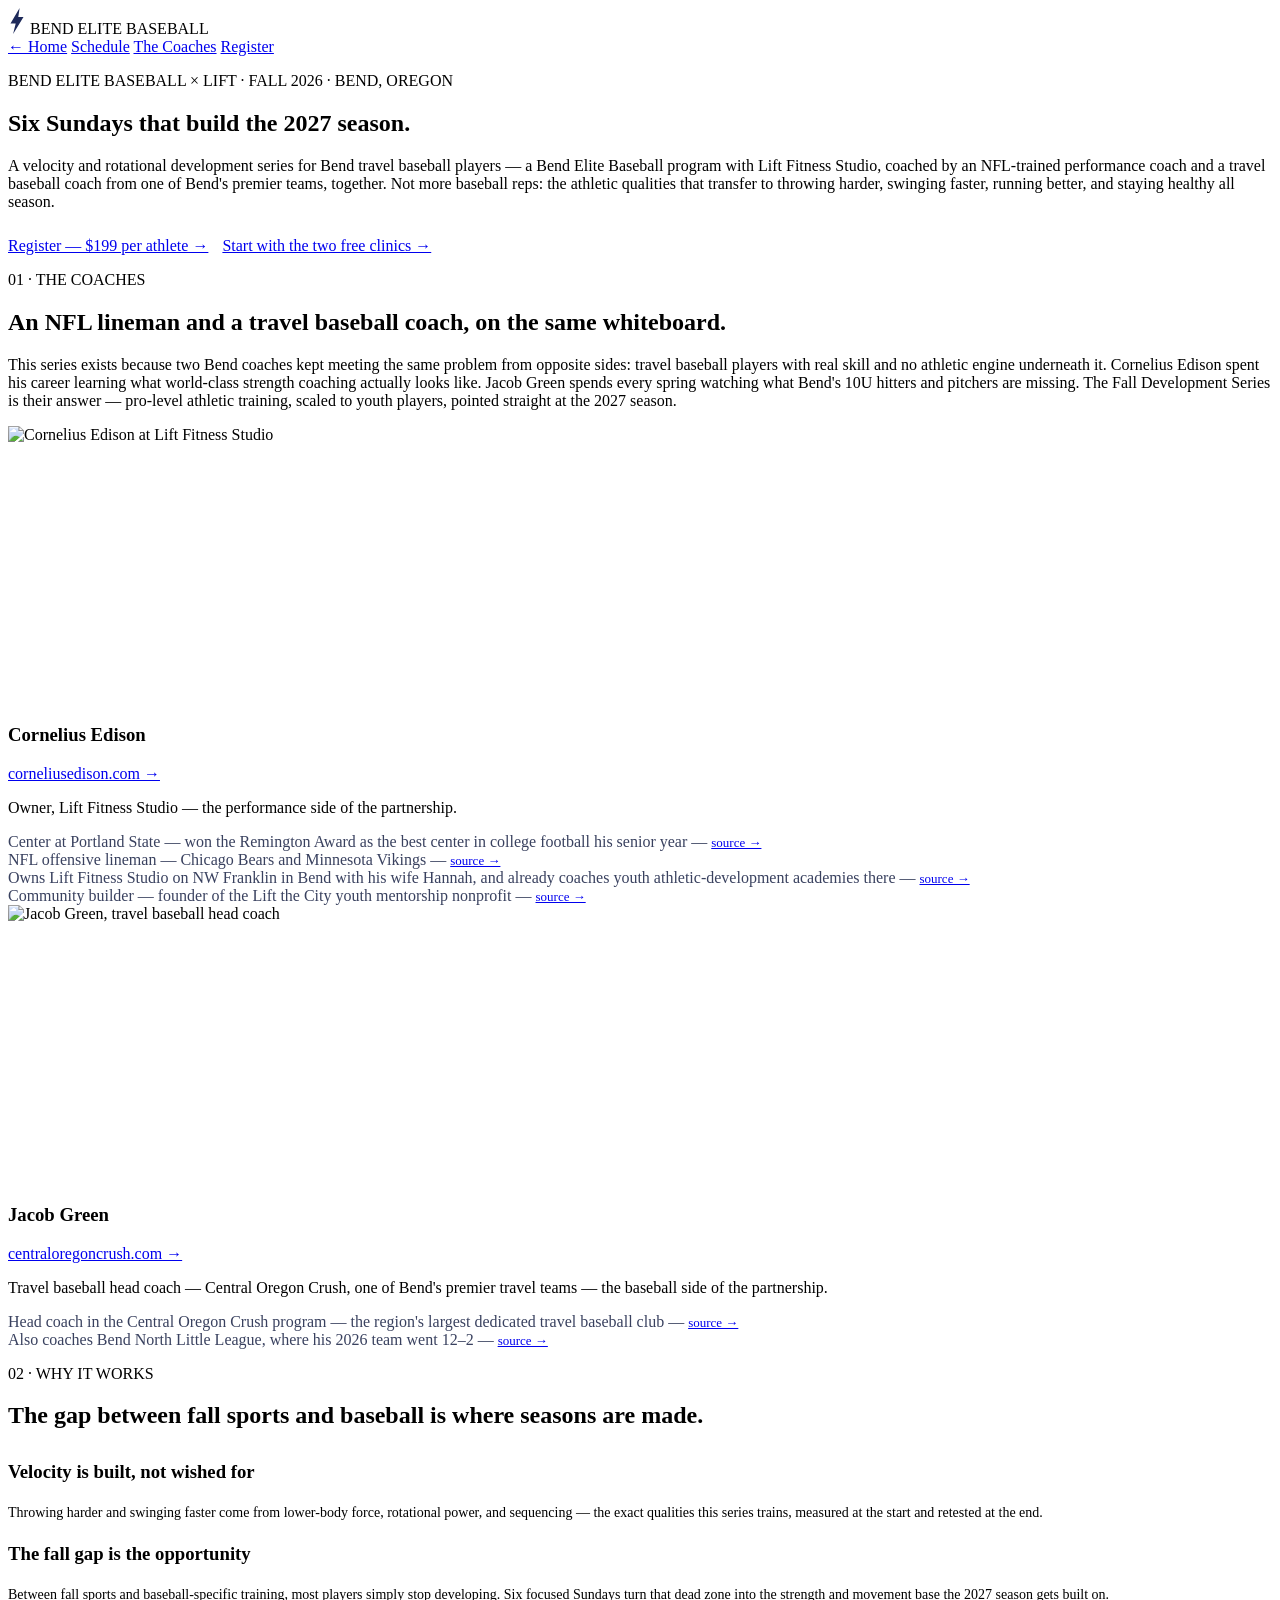
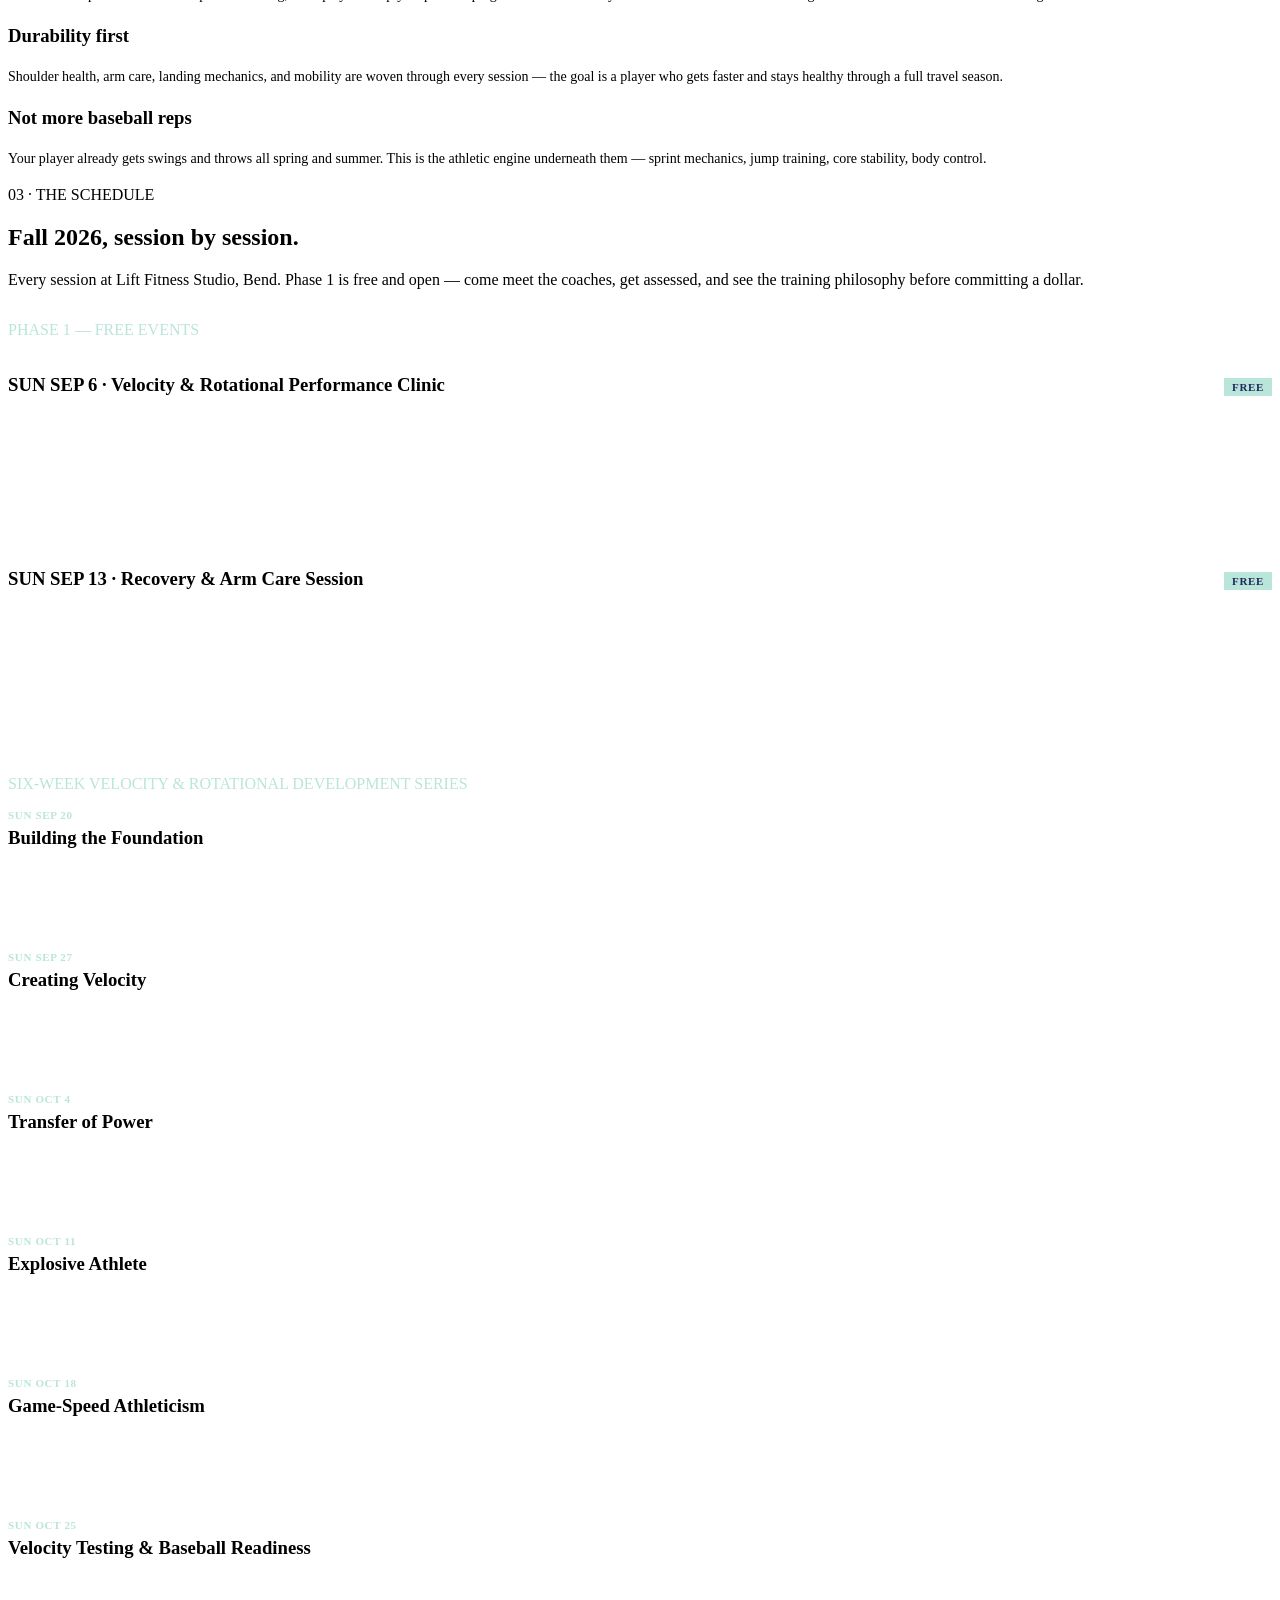
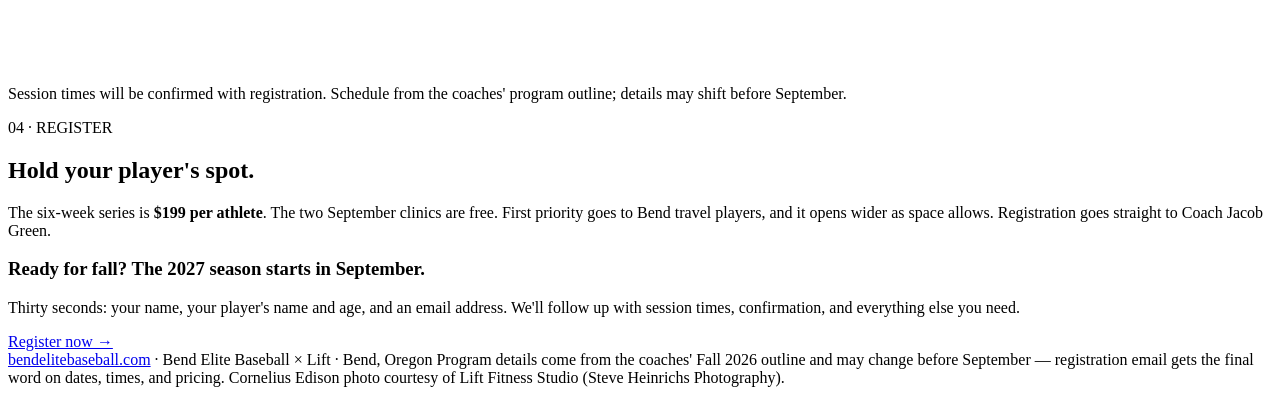
==== commit 9e64cf22: "Registration modal + Jacob Green photo" ====
--- a/lift-x-crush/index.html
+++ b/lift-x-crush/index.html
@@ -1,51 +1,63 @@
-<!DOCTYPE html><html lang="en"> <head><meta charset="utf-8"><meta name="viewport" content="width=device-width, initial-scale=1"><title>Bend Elite Baseball × Lift Fall Development Series — Velocity &amp; Rotational Training for Bend Travel Baseball</title><meta name="description" content="Bend Elite Baseball and Lift Fitness Studio built a six-week fall velocity and rotational development series for Bend, Oregon travel baseball players — coached by ex-NFL lineman Cornelius Edison and veteran travel baseball coach Jacob Green. Two free September clinics, six Sunday sessions, $199 — built for the 2027 season."><link rel="canonical" href="https://bendelitebaseball.com/lift-x-crush/"><meta property="og:title" content="Bend Elite Baseball × Lift Fall Development Series — Velocity &#38; Rotational Training for Bend Travel Baseball"><meta property="og:description" content="Bend Elite Baseball and Lift Fitness Studio built a six-week fall velocity and rotational development series for Bend, Oregon travel baseball players — coached by ex-NFL lineman Cornelius Edison and veteran travel baseball coach Jacob Green. Two free September clinics, six Sunday sessions, $199 — built for the 2027 season."><meta property="og:type" content="website"><link rel="preconnect" href="https://fonts.googleapis.com"><link rel="preconnect" href="https://fonts.gstatic.com" crossorigin><link href="https://fonts.googleapis.com/css2?family=Archivo:wght@400;600;700;800&display=swap" rel="stylesheet"><link rel="stylesheet" href="/bend-elite-baseball-review/_astro/index.BP2WsEwS.css"></head> <body> <div class="page"> <div class="stripe-hem" aria-hidden="true"> <div style="background:#9aa0a6"></div> <div style="background:#8b8ec4"></div> <div style="background:#1e2a5a"></div> <div style="background:#9aa0a6"></div> <div style="background:#b9e5da"></div> </div> <header class="nav"> <div class="nav-brand"> <svg width="18" height="26" viewBox="0 0 12 20" fill="#1e2a5a" aria-hidden="true"> <path d="M8 0 L1 12 L5 12 L3 20 L11 7 L7 7 Z"></path> </svg> <span class="nav-brand-name">BEND ELITE BASEBALL</span> </div> <nav class="nav-links" aria-label="Sections"> <a href="/bend-elite-baseball-review/">← Home</a> <a href="#schedule">Schedule</a> <a href="#story">The Coaches</a> <a href="mailto:jacobtgreen@gmail.com?subject=Fall%20Development%20Series%20%E2%80%94%20Registration&#38;body=Hi%20Jacob%2C%0A%0AWe'd%20like%20to%20register%20for%20the%20Lift%20x%20Crush%20Fall%20Development%20Series.%0A%0APlayer%20name%3A%0AAge%20%2F%20team%3A%0AParent%20name%3A%0ABest%20phone%3A%0A%0AThanks!" class="btn-mint">Register</a> </nav> </header> <section class="hero"> <p class="kicker">
+<!DOCTYPE html><html lang="en" data-astro-cid-5cpvca7j> <head><meta charset="utf-8"><meta name="viewport" content="width=device-width, initial-scale=1"><title>Bend Elite Baseball × Lift Fall Development Series — Velocity &amp; Rotational Training for Bend Travel Baseball</title><meta name="description" content="Bend Elite Baseball and Lift Fitness Studio built a six-week fall velocity and rotational development series for Bend, Oregon travel baseball players — coached by ex-NFL lineman Cornelius Edison and veteran travel baseball coach Jacob Green. Two free September clinics, six Sunday sessions, $199 — built for the 2027 season."><link rel="canonical" href="https://bendelitebaseball.com/lift-x-crush/"><meta property="og:title" content="Bend Elite Baseball × Lift Fall Development Series — Velocity &#38; Rotational Training for Bend Travel Baseball"><meta property="og:description" content="Bend Elite Baseball and Lift Fitness Studio built a six-week fall velocity and rotational development series for Bend, Oregon travel baseball players — coached by ex-NFL lineman Cornelius Edison and veteran travel baseball coach Jacob Green. Two free September clinics, six Sunday sessions, $199 — built for the 2027 season."><meta property="og:type" content="website"><link rel="preconnect" href="https://fonts.googleapis.com"><link rel="preconnect" href="https://fonts.gstatic.com" crossorigin><link href="https://fonts.googleapis.com/css2?family=Archivo:wght@400;600;700;800&display=swap" rel="stylesheet"><link rel="stylesheet" href="/bend-elite-baseball-review/_astro/index.BP2WsEwS.css">
+<style>.reg-overlay[data-astro-cid-5cpvca7j]{position:fixed;inset:0;background:#1e2a5a8c;display:flex;align-items:center;justify-content:center;z-index:100;padding:20px}.reg-overlay[data-astro-cid-5cpvca7j][hidden]{display:none}.reg-sheet[data-astro-cid-5cpvca7j]{background:#fdfdfc;border-top:4px solid #1e2a5a;max-width:560px;width:100%;max-height:90vh;overflow-y:auto;padding:28px 32px 32px}.reg-head[data-astro-cid-5cpvca7j]{display:flex;justify-content:space-between;align-items:flex-start;gap:16px;margin-bottom:20px}.reg-kicker[data-astro-cid-5cpvca7j]{font-size:11px;font-weight:700;letter-spacing:.12em;color:#6a6ea8}.reg-head[data-astro-cid-5cpvca7j] h3[data-astro-cid-5cpvca7j]{font-size:26px;font-weight:800;letter-spacing:-.015em;margin-top:6px}.reg-close[data-astro-cid-5cpvca7j]{background:none;border:none;font-size:28px;line-height:1;color:#1e2a5a;cursor:pointer;padding:0 4px;font-family:inherit}.reg-close[data-astro-cid-5cpvca7j]:hover{color:#8b8ec4}#reg-form[data-astro-cid-5cpvca7j] label[data-astro-cid-5cpvca7j]{display:block;font-size:11px;font-weight:800;letter-spacing:.08em;text-transform:uppercase;color:#6a6ea8;margin-top:14px}#reg-form[data-astro-cid-5cpvca7j] input[data-astro-cid-5cpvca7j]:not([type=radio]){display:block;width:100%;box-sizing:border-box;margin-top:6px;padding:11px 12px;border:1px solid #d4d7e2;border-radius:0;background:#fff;font-family:Archivo,system-ui,sans-serif;font-size:15px;color:#1e2a5a}#reg-form[data-astro-cid-5cpvca7j] input[data-astro-cid-5cpvca7j]:not([type=radio]):focus{outline:none;border-color:#1e2a5a}.reg-row2[data-astro-cid-5cpvca7j]{display:grid;grid-template-columns:1fr 1fr;gap:0 16px}.reg-choice[data-astro-cid-5cpvca7j]{border:1px solid #d4d7e2;margin:18px 0 0;padding:12px 14px 14px}.reg-choice[data-astro-cid-5cpvca7j] legend[data-astro-cid-5cpvca7j]{font-size:11px;font-weight:800;letter-spacing:.08em;color:#6a6ea8;padding:0 6px}.reg-choice[data-astro-cid-5cpvca7j] label[data-astro-cid-5cpvca7j]{display:inline-flex;align-items:center;gap:6px;margin:0 18px 0 0;text-transform:none;font-size:14px;font-weight:600;color:#1e2a5a;letter-spacing:0}.reg-choice[data-astro-cid-5cpvca7j] input[data-astro-cid-5cpvca7j][type=radio]{accent-color:#1e2a5a}.reg-note[data-astro-cid-5cpvca7j]{font-size:13px;line-height:1.5;color:#4c5578;margin-top:16px}.reg-submit[data-astro-cid-5cpvca7j]{border:none;cursor:pointer;font-family:Archivo,system-ui,sans-serif;margin-top:18px;width:100%;text-align:left}.reg-hint[data-astro-cid-5cpvca7j]{font-size:12px;color:#6a6ea8;margin-top:10px}@media(max-width:600px){.reg-row2[data-astro-cid-5cpvca7j]{grid-template-columns:1fr}.reg-sheet[data-astro-cid-5cpvca7j]{padding:22px 20px 26px}}
+</style></head> <body data-astro-cid-5cpvca7j> <div class="page" data-astro-cid-5cpvca7j> <div class="stripe-hem" aria-hidden="true" data-astro-cid-5cpvca7j> <div style="background:#9aa0a6" data-astro-cid-5cpvca7j></div> <div style="background:#8b8ec4" data-astro-cid-5cpvca7j></div> <div style="background:#1e2a5a" data-astro-cid-5cpvca7j></div> <div style="background:#9aa0a6" data-astro-cid-5cpvca7j></div> <div style="background:#b9e5da" data-astro-cid-5cpvca7j></div> </div> <header class="nav" data-astro-cid-5cpvca7j> <div class="nav-brand" data-astro-cid-5cpvca7j> <svg width="18" height="26" viewBox="0 0 12 20" fill="#1e2a5a" aria-hidden="true" data-astro-cid-5cpvca7j> <path d="M8 0 L1 12 L5 12 L3 20 L11 7 L7 7 Z" data-astro-cid-5cpvca7j></path> </svg> <span class="nav-brand-name" data-astro-cid-5cpvca7j>BEND ELITE BASEBALL</span> </div> <nav class="nav-links" aria-label="Sections" data-astro-cid-5cpvca7j> <a href="/bend-elite-baseball-review/" data-astro-cid-5cpvca7j>← Home</a> <a href="#schedule" data-astro-cid-5cpvca7j>Schedule</a> <a href="#story" data-astro-cid-5cpvca7j>The Coaches</a> <a href="mailto:jacobtgreen@gmail.com?subject=Fall%20Development%20Series%20%E2%80%94%20Registration&#38;body=Hi%20Jacob%2C%0A%0AWe'd%20like%20to%20register%20for%20the%20Lift%20x%20Crush%20Fall%20Development%20Series.%0A%0APlayer%20name%3A%0AAge%20%2F%20team%3A%0AParent%20name%3A%0ABest%20phone%3A%0A%0AThanks!" class="btn-mint js-register" data-astro-cid-5cpvca7j>Register</a> </nav> </header> <section class="hero" data-astro-cid-5cpvca7j> <p class="kicker" data-astro-cid-5cpvca7j>
 BEND ELITE BASEBALL × LIFT · FALL 2026 · BEND, OREGON
-</p> <h1>Six Sundays that build the 2027 season.</h1> <p class="hero-sub">
+</p> <h1 data-astro-cid-5cpvca7j>Six Sundays that build the 2027 season.</h1> <p class="hero-sub" data-astro-cid-5cpvca7j>
 A velocity and rotational development series for Bend travel baseball players — a Bend
           Elite Baseball program with Lift Fitness Studio, coached by an NFL-trained performance
           coach and a travel baseball coach from one of Bend's premier teams, together. Not more
           baseball reps: the athletic qualities
           that transfer to throwing harder, swinging faster, running better, and staying healthy
           all season.
-</p> <div style="margin-top:26px; display:flex; gap:14px; align-items:center; flex-wrap:wrap"> <a href="mailto:jacobtgreen@gmail.com?subject=Fall%20Development%20Series%20%E2%80%94%20Registration&#38;body=Hi%20Jacob%2C%0A%0AWe'd%20like%20to%20register%20for%20the%20Lift%20x%20Crush%20Fall%20Development%20Series.%0A%0APlayer%20name%3A%0AAge%20%2F%20team%3A%0AParent%20name%3A%0ABest%20phone%3A%0A%0AThanks!" class="btn-navy">Register — $199 per athlete →</a> <a href="#free" class="link-mint" style="margin-top:0">Start with the two free clinics →</a> </div> </section> <!-- ============ STORY ============ --> <section id="story" class="section"> <p class="section-kicker">01 · THE COACHES</p> <h2>An NFL lineman and a travel baseball coach, on the same whiteboard.</h2> <p class="section-intro">
+</p> <div style="margin-top:26px; display:flex; gap:14px; align-items:center; flex-wrap:wrap" data-astro-cid-5cpvca7j> <a href="mailto:jacobtgreen@gmail.com?subject=Fall%20Development%20Series%20%E2%80%94%20Registration&#38;body=Hi%20Jacob%2C%0A%0AWe'd%20like%20to%20register%20for%20the%20Lift%20x%20Crush%20Fall%20Development%20Series.%0A%0APlayer%20name%3A%0AAge%20%2F%20team%3A%0AParent%20name%3A%0ABest%20phone%3A%0A%0AThanks!" class="btn-navy js-register" data-astro-cid-5cpvca7j>Register — $199 per athlete →</a> <a href="#free" class="link-mint" style="margin-top:0" data-astro-cid-5cpvca7j>Start with the two free clinics →</a> </div> </section> <!-- ============ STORY ============ --> <section id="story" class="section" data-astro-cid-5cpvca7j> <p class="section-kicker" data-astro-cid-5cpvca7j>01 · THE COACHES</p> <h2 data-astro-cid-5cpvca7j>An NFL lineman and a travel baseball coach, on the same whiteboard.</h2> <p class="section-intro" data-astro-cid-5cpvca7j>
 This series exists because two Bend coaches kept meeting the same problem from opposite
           sides: travel baseball players with real skill and no athletic engine underneath it.
           Cornelius Edison spent his career learning what world-class strength coaching actually
           looks like. Jacob Green spends every spring watching what Bend's 10U hitters and pitchers
           are missing. The Fall Development Series is their answer — pro-level athletic training,
           scaled to youth players, pointed straight at the 2027 season.
-</p> <div class="ll-grid"> <div class="ll-card"> <div style="overflow:hidden; height:280px; margin-bottom:16px"> <img src="/bend-elite-baseball-review/images/cornelius.jpg" alt="Cornelius Edison at Lift Fitness Studio" style="width:100%; height:100%; object-fit:cover; object-position:50% 20%; display:block"> </div> <div class="ll-card-head"> <h3>Cornelius Edison</h3> <a href="https://www.corneliusedison.com" target="_blank" rel="noopener">
+</p> <div class="ll-grid" data-astro-cid-5cpvca7j> <div class="ll-card" data-astro-cid-5cpvca7j> <div style="overflow:hidden; height:280px; margin-bottom:16px" data-astro-cid-5cpvca7j> <img src="/bend-elite-baseball-review/images/cornelius.jpg" alt="Cornelius Edison at Lift Fitness Studio" style="width:100%; height:100%; object-fit:cover; object-position:50% 20%; display:block" data-astro-cid-5cpvca7j> </div> <div class="ll-card-head" data-astro-cid-5cpvca7j> <h3 data-astro-cid-5cpvca7j>Cornelius Edison</h3> <a href="https://www.corneliusedison.com" target="_blank" rel="noopener" data-astro-cid-5cpvca7j>
 corneliusedison.com →
-</a> </div> <p>Owner, Lift Fitness Studio — the performance side of the partnership.</p> <div class="kv-row" style="justify-content:flex-start"> <span style="font-weight:400; color:#39415f"> Center at Portland State — won the Remington Award as the best center in college football his senior year —  <a href="https://www.bendsource.com/outside/from-the-nfl-to-bend-oregon-23453528/" target="_blank" rel="noopener" class="link-out" style="font-size:13px">
+</a> </div> <p data-astro-cid-5cpvca7j>Owner, Lift Fitness Studio — the performance side of the partnership.</p> <div class="kv-row" style="justify-content:flex-start" data-astro-cid-5cpvca7j> <span style="font-weight:400; color:#39415f" data-astro-cid-5cpvca7j> Center at Portland State — won the Remington Award as the best center in college football his senior year —  <a href="https://www.bendsource.com/outside/from-the-nfl-to-bend-oregon-23453528/" target="_blank" rel="noopener" class="link-out" style="font-size:13px" data-astro-cid-5cpvca7j>
 source →
-</a> </span> </div><div class="kv-row" style="justify-content:flex-start"> <span style="font-weight:400; color:#39415f"> NFL offensive lineman — Chicago Bears and Minnesota Vikings —  <a href="https://www.bendsource.com/outside/from-the-nfl-to-bend-oregon-23453528/" target="_blank" rel="noopener" class="link-out" style="font-size:13px">
+</a> </span> </div><div class="kv-row" style="justify-content:flex-start" data-astro-cid-5cpvca7j> <span style="font-weight:400; color:#39415f" data-astro-cid-5cpvca7j> NFL offensive lineman — Chicago Bears and Minnesota Vikings —  <a href="https://www.bendsource.com/outside/from-the-nfl-to-bend-oregon-23453528/" target="_blank" rel="noopener" class="link-out" style="font-size:13px" data-astro-cid-5cpvca7j>
 source →
-</a> </span> </div><div class="kv-row" style="justify-content:flex-start"> <span style="font-weight:400; color:#39415f"> Owns Lift Fitness Studio on NW Franklin in Bend with his wife Hannah, and already coaches youth athletic-development academies there —  <a href="https://www.liftfitnessstudio.com/youth-sports" target="_blank" rel="noopener" class="link-out" style="font-size:13px">
+</a> </span> </div><div class="kv-row" style="justify-content:flex-start" data-astro-cid-5cpvca7j> <span style="font-weight:400; color:#39415f" data-astro-cid-5cpvca7j> Owns Lift Fitness Studio on NW Franklin in Bend with his wife Hannah, and already coaches youth athletic-development academies there —  <a href="https://www.liftfitnessstudio.com/youth-sports" target="_blank" rel="noopener" class="link-out" style="font-size:13px" data-astro-cid-5cpvca7j>
 source →
-</a> </span> </div><div class="kv-row" style="justify-content:flex-start"> <span style="font-weight:400; color:#39415f"> Community builder — founder of the Lift the City youth mentorship nonprofit —  <a href="https://www.liftthecitybend.org/about" target="_blank" rel="noopener" class="link-out" style="font-size:13px">
+</a> </span> </div><div class="kv-row" style="justify-content:flex-start" data-astro-cid-5cpvca7j> <span style="font-weight:400; color:#39415f" data-astro-cid-5cpvca7j> Community builder — founder of the Lift the City youth mentorship nonprofit —  <a href="https://www.liftthecitybend.org/about" target="_blank" rel="noopener" class="link-out" style="font-size:13px" data-astro-cid-5cpvca7j>
 source →
-</a> </span> </div> </div> <div class="ll-card"> <div style="height:280px; margin-bottom:16px; border:1px solid #d4d7e2; display:flex; align-items:center; justify-content:center; background:#eef8f4"> <span style="font-size:12px; font-weight:800; letter-spacing:.08em; color:#6a6ea8">COACH PHOTO COMING SOON</span> </div> <div class="ll-card-head"> <h3>Jacob Green</h3> <a href="https://www.centraloregoncrush.com/" target="_blank" rel="noopener">
+</a> </span> </div> </div> <div class="ll-card" data-astro-cid-5cpvca7j> <div style="overflow:hidden; height:280px; margin-bottom:16px" data-astro-cid-5cpvca7j> <img src="/bend-elite-baseball-review/images/jacob.jpg" alt="Jacob Green, travel baseball head coach" style="width:100%; height:100%; object-fit:cover; object-position:50% 25%; display:block" data-astro-cid-5cpvca7j> </div> <div class="ll-card-head" data-astro-cid-5cpvca7j> <h3 data-astro-cid-5cpvca7j>Jacob Green</h3> <a href="https://www.centraloregoncrush.com/" target="_blank" rel="noopener" data-astro-cid-5cpvca7j>
 centraloregoncrush.com →
-</a> </div> <p>Travel baseball head coach — Central Oregon Crush, one of Bend&#39;s premier travel teams — the baseball side of the partnership.</p> <div class="kv-row" style="justify-content:flex-start"> <span style="font-weight:400; color:#39415f"> Head coach in the Central Oregon Crush program — the region&#39;s largest dedicated travel baseball club —  <a href="https://www.centraloregoncrush.com/" target="_blank" rel="noopener" class="link-out" style="font-size:13px">
+</a> </div> <p data-astro-cid-5cpvca7j>Travel baseball head coach — Central Oregon Crush, one of Bend&#39;s premier travel teams — the baseball side of the partnership.</p> <div class="kv-row" style="justify-content:flex-start" data-astro-cid-5cpvca7j> <span style="font-weight:400; color:#39415f" data-astro-cid-5cpvca7j> Head coach in the Central Oregon Crush program — the region&#39;s largest dedicated travel baseball club —  <a href="https://www.centraloregoncrush.com/" target="_blank" rel="noopener" class="link-out" style="font-size:13px" data-astro-cid-5cpvca7j>
 source →
-</a> </span> </div><div class="kv-row" style="justify-content:flex-start"> <span style="font-weight:400; color:#39415f"> Also coaches Bend North Little League, where his 2026 team went 12–2 —  <a href="https://www.bnll.org/" target="_blank" rel="noopener" class="link-out" style="font-size:13px">
+</a> </span> </div><div class="kv-row" style="justify-content:flex-start" data-astro-cid-5cpvca7j> <span style="font-weight:400; color:#39415f" data-astro-cid-5cpvca7j> Also coaches Bend North Little League, where his 2026 team went 12–2 —  <a href="https://www.bnll.org/" target="_blank" rel="noopener" class="link-out" style="font-size:13px" data-astro-cid-5cpvca7j>
 source →
-</a> </span> </div> </div> </div> </section> <!-- ============ WHY ============ --> <section class="section"> <p class="section-kicker">02 · WHY IT WORKS</p> <h2>The gap between fall sports and baseball is where seasons are made.</h2> <div class="coach-grid" style="margin-top:32px"> <div class="coach-card"> <h3>Velocity is built, not wished for</h3> <div class="coach-blurb" style="font-size:14px; line-height:1.6">Throwing harder and swinging faster come from lower-body force, rotational power, and sequencing — the exact qualities this series trains, measured at the start and retested at the end.</div> </div><div class="coach-card"> <h3>The fall gap is the opportunity</h3> <div class="coach-blurb" style="font-size:14px; line-height:1.6">Between fall sports and baseball-specific training, most players simply stop developing. Six focused Sundays turn that dead zone into the strength and movement base the 2027 season gets built on.</div> </div><div class="coach-card"> <h3>Durability first</h3> <div class="coach-blurb" style="font-size:14px; line-height:1.6">Shoulder health, arm care, landing mechanics, and mobility are woven through every session — the goal is a player who gets faster and stays healthy through a full travel season.</div> </div><div class="coach-card"> <h3>Not more baseball reps</h3> <div class="coach-blurb" style="font-size:14px; line-height:1.6">Your player already gets swings and throws all spring and summer. This is the athletic engine underneath them — sprint mechanics, jump training, core stability, body control.</div> </div> </div> </section> <!-- ============ SCHEDULE ============ --> <section id="schedule" class="section section-stats"> <p class="section-kicker">03 · THE SCHEDULE</p> <h2>Fall 2026, session by session.</h2> <p class="section-intro">
+</a> </span> </div> </div> </div> </section> <!-- ============ WHY ============ --> <section class="section" data-astro-cid-5cpvca7j> <p class="section-kicker" data-astro-cid-5cpvca7j>02 · WHY IT WORKS</p> <h2 data-astro-cid-5cpvca7j>The gap between fall sports and baseball is where seasons are made.</h2> <div class="coach-grid" style="margin-top:32px" data-astro-cid-5cpvca7j> <div class="coach-card" data-astro-cid-5cpvca7j> <h3 data-astro-cid-5cpvca7j>Velocity is built, not wished for</h3> <div class="coach-blurb" style="font-size:14px; line-height:1.6" data-astro-cid-5cpvca7j>Throwing harder and swinging faster come from lower-body force, rotational power, and sequencing — the exact qualities this series trains, measured at the start and retested at the end.</div> </div><div class="coach-card" data-astro-cid-5cpvca7j> <h3 data-astro-cid-5cpvca7j>The fall gap is the opportunity</h3> <div class="coach-blurb" style="font-size:14px; line-height:1.6" data-astro-cid-5cpvca7j>Between fall sports and baseball-specific training, most players simply stop developing. Six focused Sundays turn that dead zone into the strength and movement base the 2027 season gets built on.</div> </div><div class="coach-card" data-astro-cid-5cpvca7j> <h3 data-astro-cid-5cpvca7j>Durability first</h3> <div class="coach-blurb" style="font-size:14px; line-height:1.6" data-astro-cid-5cpvca7j>Shoulder health, arm care, landing mechanics, and mobility are woven through every session — the goal is a player who gets faster and stays healthy through a full travel season.</div> </div><div class="coach-card" data-astro-cid-5cpvca7j> <h3 data-astro-cid-5cpvca7j>Not more baseball reps</h3> <div class="coach-blurb" style="font-size:14px; line-height:1.6" data-astro-cid-5cpvca7j>Your player already gets swings and throws all spring and summer. This is the athletic engine underneath them — sprint mechanics, jump training, core stability, body control.</div> </div> </div> </section> <!-- ============ SCHEDULE ============ --> <section id="schedule" class="section section-stats" data-astro-cid-5cpvca7j> <p class="section-kicker" data-astro-cid-5cpvca7j>03 · THE SCHEDULE</p> <h2 data-astro-cid-5cpvca7j>Fall 2026, session by session.</h2> <p class="section-intro" data-astro-cid-5cpvca7j>
 Every session at Lift Fitness Studio, Bend. Phase 1 is free and open — come meet the
           coaches, get assessed, and see the training philosophy before committing a dollar.
-</p> <div id="free" style="scroll-margin-top:80px"> <p class="subhead" style="color:#b9e5da; margin-top:32px">PHASE 1 — FREE EVENTS</p> <div class="board-grid" style="grid-template-columns:repeat(2,1fr); margin-top:14px"> <div class="board-card"> <div style="display:flex; justify-content:space-between; align-items:baseline; gap:12px"> <h3>SUN SEP 6 · Velocity &amp; Rotational Performance Clinic</h3> <span style="flex:none; background:#b9e5da; color:#1e2a5a; font-size:11px; font-weight:800; letter-spacing:.06em; padding:3px 8px">FREE</span> </div> <ul style="margin:10px 0 0; padding-left:18px; font-size:13px; line-height:1.6; color:rgba(255,255,255,.75)"> <li>Athletic movement assessment</li><li>Sprint mechanics</li><li>Rotational movement fundamentals</li><li>Medicine ball velocity work</li><li>Mobility and warm-up education</li><li>Introduction to Lift&#39;s training philosophy</li> </ul> </div><div class="board-card"> <div style="display:flex; justify-content:space-between; align-items:baseline; gap:12px"> <h3>SUN SEP 13 · Recovery &amp; Arm Care Session</h3> <span style="flex:none; background:#b9e5da; color:#1e2a5a; font-size:11px; font-weight:800; letter-spacing:.06em; padding:3px 8px">FREE</span> </div> <ul style="margin:10px 0 0; padding-left:18px; font-size:13px; line-height:1.6; color:rgba(255,255,255,.75)"> <li>Recovery after fall sports and tryouts</li><li>Shoulder health</li><li>Rotational mobility</li><li>Core stability</li><li>Recovery strategies for growing athletes</li><li>Overview of the six-week development series</li> </ul> </div> </div> </div> <p class="subhead" style="color:#b9e5da; margin-top:32px">SIX-WEEK VELOCITY &amp; ROTATIONAL DEVELOPMENT SERIES</p> <div class="board-grid" style="grid-template-columns:repeat(3,1fr); margin-top:14px"> <div class="board-card"> <div style="font-size:11px; font-weight:800; letter-spacing:.06em; color:#b9e5da">SUN SEP 20</div> <h3 style="margin-top:6px">Building the Foundation</h3> <ul style="margin:10px 0 0; padding-left:18px; font-size:13px; line-height:1.6; color:rgba(255,255,255,.75)"> <li>Athletic movement</li><li>Sprint mechanics</li><li>Rotational power fundamentals</li><li>Core stability</li> </ul> </div><div class="board-card"> <div style="font-size:11px; font-weight:800; letter-spacing:.06em; color:#b9e5da">SUN SEP 27</div> <h3 style="margin-top:6px">Creating Velocity</h3> <ul style="margin:10px 0 0; padding-left:18px; font-size:13px; line-height:1.6; color:rgba(255,255,255,.75)"> <li>Lower-body force production</li><li>Rotational medicine ball work</li><li>Acceleration</li><li>Landing mechanics</li> </ul> </div><div class="board-card"> <div style="font-size:11px; font-weight:800; letter-spacing:.06em; color:#b9e5da">SUN OCT 4</div> <h3 style="margin-top:6px">Transfer of Power</h3> <ul style="margin:10px 0 0; padding-left:18px; font-size:13px; line-height:1.6; color:rgba(255,255,255,.75)"> <li>Rotational sequencing</li><li>Change of direction</li><li>Hip mobility</li><li>Athletic coordination</li> </ul> </div><div class="board-card"> <div style="font-size:11px; font-weight:800; letter-spacing:.06em; color:#b9e5da">SUN OCT 11</div> <h3 style="margin-top:6px">Explosive Athlete</h3> <ul style="margin:10px 0 0; padding-left:18px; font-size:13px; line-height:1.6; color:rgba(255,255,255,.75)"> <li>Jump training</li><li>Rotational speed</li><li>Reactive athleticism</li><li>Shoulder durability</li> </ul> </div><div class="board-card"> <div style="font-size:11px; font-weight:800; letter-spacing:.06em; color:#b9e5da">SUN OCT 18</div> <h3 style="margin-top:6px">Game-Speed Athleticism</h3> <ul style="margin:10px 0 0; padding-left:18px; font-size:13px; line-height:1.6; color:rgba(255,255,255,.75)"> <li>Speed development</li><li>Rotational strength</li><li>Multi-directional movement</li><li>Injury prevention</li> </ul> </div><div class="board-card"> <div style="font-size:11px; font-weight:800; letter-spacing:.06em; color:#b9e5da">SUN OCT 25</div> <h3 style="margin-top:6px">Velocity Testing &amp; Baseball Readiness</h3> <ul style="margin:10px 0 0; padding-left:18px; font-size:13px; line-height:1.6; color:rgba(255,255,255,.75)"> <li>Retesting</li><li>Movement progress review</li><li>Rotational power assessment</li><li>Preparing athletes for batting season</li> </ul> </div> </div> <p class="stat-disclaimer" style="margin-top:24px">
+</p> <div id="free" style="scroll-margin-top:80px" data-astro-cid-5cpvca7j> <p class="subhead" style="color:#b9e5da; margin-top:32px" data-astro-cid-5cpvca7j>PHASE 1 — FREE EVENTS</p> <div class="board-grid" style="grid-template-columns:repeat(2,1fr); margin-top:14px" data-astro-cid-5cpvca7j> <div class="board-card" data-astro-cid-5cpvca7j> <div style="display:flex; justify-content:space-between; align-items:baseline; gap:12px" data-astro-cid-5cpvca7j> <h3 data-astro-cid-5cpvca7j>SUN SEP 6 · Velocity &amp; Rotational Performance Clinic</h3> <span style="flex:none; background:#b9e5da; color:#1e2a5a; font-size:11px; font-weight:800; letter-spacing:.06em; padding:3px 8px" data-astro-cid-5cpvca7j>FREE</span> </div> <ul style="margin:10px 0 0; padding-left:18px; font-size:13px; line-height:1.6; color:rgba(255,255,255,.75)" data-astro-cid-5cpvca7j> <li data-astro-cid-5cpvca7j>Athletic movement assessment</li><li data-astro-cid-5cpvca7j>Sprint mechanics</li><li data-astro-cid-5cpvca7j>Rotational movement fundamentals</li><li data-astro-cid-5cpvca7j>Medicine ball velocity work</li><li data-astro-cid-5cpvca7j>Mobility and warm-up education</li><li data-astro-cid-5cpvca7j>Introduction to Lift&#39;s training philosophy</li> </ul> </div><div class="board-card" data-astro-cid-5cpvca7j> <div style="display:flex; justify-content:space-between; align-items:baseline; gap:12px" data-astro-cid-5cpvca7j> <h3 data-astro-cid-5cpvca7j>SUN SEP 13 · Recovery &amp; Arm Care Session</h3> <span style="flex:none; background:#b9e5da; color:#1e2a5a; font-size:11px; font-weight:800; letter-spacing:.06em; padding:3px 8px" data-astro-cid-5cpvca7j>FREE</span> </div> <ul style="margin:10px 0 0; padding-left:18px; font-size:13px; line-height:1.6; color:rgba(255,255,255,.75)" data-astro-cid-5cpvca7j> <li data-astro-cid-5cpvca7j>Recovery after fall sports and tryouts</li><li data-astro-cid-5cpvca7j>Shoulder health</li><li data-astro-cid-5cpvca7j>Rotational mobility</li><li data-astro-cid-5cpvca7j>Core stability</li><li data-astro-cid-5cpvca7j>Recovery strategies for growing athletes</li><li data-astro-cid-5cpvca7j>Overview of the six-week development series</li> </ul> </div> </div> </div> <p class="subhead" style="color:#b9e5da; margin-top:32px" data-astro-cid-5cpvca7j>SIX-WEEK VELOCITY &amp; ROTATIONAL DEVELOPMENT SERIES</p> <div class="board-grid" style="grid-template-columns:repeat(3,1fr); margin-top:14px" data-astro-cid-5cpvca7j> <div class="board-card" data-astro-cid-5cpvca7j> <div style="font-size:11px; font-weight:800; letter-spacing:.06em; color:#b9e5da" data-astro-cid-5cpvca7j>SUN SEP 20</div> <h3 style="margin-top:6px" data-astro-cid-5cpvca7j>Building the Foundation</h3> <ul style="margin:10px 0 0; padding-left:18px; font-size:13px; line-height:1.6; color:rgba(255,255,255,.75)" data-astro-cid-5cpvca7j> <li data-astro-cid-5cpvca7j>Athletic movement</li><li data-astro-cid-5cpvca7j>Sprint mechanics</li><li data-astro-cid-5cpvca7j>Rotational power fundamentals</li><li data-astro-cid-5cpvca7j>Core stability</li> </ul> </div><div class="board-card" data-astro-cid-5cpvca7j> <div style="font-size:11px; font-weight:800; letter-spacing:.06em; color:#b9e5da" data-astro-cid-5cpvca7j>SUN SEP 27</div> <h3 style="margin-top:6px" data-astro-cid-5cpvca7j>Creating Velocity</h3> <ul style="margin:10px 0 0; padding-left:18px; font-size:13px; line-height:1.6; color:rgba(255,255,255,.75)" data-astro-cid-5cpvca7j> <li data-astro-cid-5cpvca7j>Lower-body force production</li><li data-astro-cid-5cpvca7j>Rotational medicine ball work</li><li data-astro-cid-5cpvca7j>Acceleration</li><li data-astro-cid-5cpvca7j>Landing mechanics</li> </ul> </div><div class="board-card" data-astro-cid-5cpvca7j> <div style="font-size:11px; font-weight:800; letter-spacing:.06em; color:#b9e5da" data-astro-cid-5cpvca7j>SUN OCT 4</div> <h3 style="margin-top:6px" data-astro-cid-5cpvca7j>Transfer of Power</h3> <ul style="margin:10px 0 0; padding-left:18px; font-size:13px; line-height:1.6; color:rgba(255,255,255,.75)" data-astro-cid-5cpvca7j> <li data-astro-cid-5cpvca7j>Rotational sequencing</li><li data-astro-cid-5cpvca7j>Change of direction</li><li data-astro-cid-5cpvca7j>Hip mobility</li><li data-astro-cid-5cpvca7j>Athletic coordination</li> </ul> </div><div class="board-card" data-astro-cid-5cpvca7j> <div style="font-size:11px; font-weight:800; letter-spacing:.06em; color:#b9e5da" data-astro-cid-5cpvca7j>SUN OCT 11</div> <h3 style="margin-top:6px" data-astro-cid-5cpvca7j>Explosive Athlete</h3> <ul style="margin:10px 0 0; padding-left:18px; font-size:13px; line-height:1.6; color:rgba(255,255,255,.75)" data-astro-cid-5cpvca7j> <li data-astro-cid-5cpvca7j>Jump training</li><li data-astro-cid-5cpvca7j>Rotational speed</li><li data-astro-cid-5cpvca7j>Reactive athleticism</li><li data-astro-cid-5cpvca7j>Shoulder durability</li> </ul> </div><div class="board-card" data-astro-cid-5cpvca7j> <div style="font-size:11px; font-weight:800; letter-spacing:.06em; color:#b9e5da" data-astro-cid-5cpvca7j>SUN OCT 18</div> <h3 style="margin-top:6px" data-astro-cid-5cpvca7j>Game-Speed Athleticism</h3> <ul style="margin:10px 0 0; padding-left:18px; font-size:13px; line-height:1.6; color:rgba(255,255,255,.75)" data-astro-cid-5cpvca7j> <li data-astro-cid-5cpvca7j>Speed development</li><li data-astro-cid-5cpvca7j>Rotational strength</li><li data-astro-cid-5cpvca7j>Multi-directional movement</li><li data-astro-cid-5cpvca7j>Injury prevention</li> </ul> </div><div class="board-card" data-astro-cid-5cpvca7j> <div style="font-size:11px; font-weight:800; letter-spacing:.06em; color:#b9e5da" data-astro-cid-5cpvca7j>SUN OCT 25</div> <h3 style="margin-top:6px" data-astro-cid-5cpvca7j>Velocity Testing &amp; Baseball Readiness</h3> <ul style="margin:10px 0 0; padding-left:18px; font-size:13px; line-height:1.6; color:rgba(255,255,255,.75)" data-astro-cid-5cpvca7j> <li data-astro-cid-5cpvca7j>Retesting</li><li data-astro-cid-5cpvca7j>Movement progress review</li><li data-astro-cid-5cpvca7j>Rotational power assessment</li><li data-astro-cid-5cpvca7j>Preparing athletes for batting season</li> </ul> </div> </div> <p class="stat-disclaimer" style="margin-top:24px" data-astro-cid-5cpvca7j>
 Session times will be confirmed with registration. Schedule from the coaches' program
           outline; details may shift before September.
-</p> </section> <!-- ============ REGISTER ============ --> <section id="register" class="section" style="border-bottom:none"> <p class="section-kicker">04 · REGISTER</p> <h2>Hold your player's spot.</h2> <p class="section-intro">
-The six-week series is <strong>$199 per athlete</strong>. The two September clinics are
+</p> </section> <!-- ============ REGISTER ============ --> <section id="register" class="section" style="border-bottom:none" data-astro-cid-5cpvca7j> <p class="section-kicker" data-astro-cid-5cpvca7j>04 · REGISTER</p> <h2 data-astro-cid-5cpvca7j>Hold your player's spot.</h2> <p class="section-intro" data-astro-cid-5cpvca7j>
+The six-week series is <strong data-astro-cid-5cpvca7j>$199 per athlete</strong>. The two September clinics are
           free. First priority goes to Bend travel players, and it opens wider as space allows.
           Registration goes straight to Coach Jacob Green.
-</p> <div class="cta-band"> <div> <h3>Ready for fall? The 2027 season starts in September.</h3> <p class="cta-sub">
-One email holds a spot: player's name, age and team, and your contact. Jacob will
-              reply with confirmation and session times.
-</p> </div> <a href="mailto:jacobtgreen@gmail.com?subject=Fall%20Development%20Series%20%E2%80%94%20Registration&#38;body=Hi%20Jacob%2C%0A%0AWe'd%20like%20to%20register%20for%20the%20Lift%20x%20Crush%20Fall%20Development%20Series.%0A%0APlayer%20name%3A%0AAge%20%2F%20team%3A%0AParent%20name%3A%0ABest%20phone%3A%0A%0AThanks!" class="btn-navy">Register by email →</a> </div> </section> <div class="stripe-hem" aria-hidden="true"> <div style="background:#b9e5da"></div> <div style="background:#9aa0a6"></div> <div style="background:#8b8ec4"></div> <div style="background:#9aa0a6"></div> <div style="background:#1e2a5a"></div> </div> <footer class="footer"> <span class="footer-site"> <a href="/bend-elite-baseball-review/">bendelitebaseball.com</a> · Bend Elite Baseball × Lift · Bend, Oregon
-</span> <span class="footer-disclaimer">
+</p> <div class="cta-band" data-astro-cid-5cpvca7j> <div data-astro-cid-5cpvca7j> <h3 data-astro-cid-5cpvca7j>Ready for fall? The 2027 season starts in September.</h3> <p class="cta-sub" data-astro-cid-5cpvca7j>
+Thirty seconds: your name, your player's name and age, and an email address. We'll
+              follow up with session times, confirmation, and everything else you need.
+</p> </div> <a href="mailto:jacobtgreen@gmail.com?subject=Fall%20Development%20Series%20%E2%80%94%20Registration&#38;body=Hi%20Jacob%2C%0A%0AWe'd%20like%20to%20register%20for%20the%20Lift%20x%20Crush%20Fall%20Development%20Series.%0A%0APlayer%20name%3A%0AAge%20%2F%20team%3A%0AParent%20name%3A%0ABest%20phone%3A%0A%0AThanks!" class="btn-navy js-register" data-astro-cid-5cpvca7j>Register now →</a> </div> </section> <div class="stripe-hem" aria-hidden="true" data-astro-cid-5cpvca7j> <div style="background:#b9e5da" data-astro-cid-5cpvca7j></div> <div style="background:#9aa0a6" data-astro-cid-5cpvca7j></div> <div style="background:#8b8ec4" data-astro-cid-5cpvca7j></div> <div style="background:#9aa0a6" data-astro-cid-5cpvca7j></div> <div style="background:#1e2a5a" data-astro-cid-5cpvca7j></div> </div> <div id="reg-modal" class="reg-overlay" hidden data-astro-cid-5cpvca7j> <div class="reg-sheet" role="dialog" aria-modal="true" aria-labelledby="reg-title" data-astro-cid-5cpvca7j> <div class="reg-head" data-astro-cid-5cpvca7j> <div data-astro-cid-5cpvca7j> <div class="reg-kicker" data-astro-cid-5cpvca7j>BEND ELITE BASEBALL × LIFT · FALL 2026</div> <h3 id="reg-title" data-astro-cid-5cpvca7j>Register your player</h3> </div> <button class="reg-close" type="button" aria-label="Close" data-astro-cid-5cpvca7j>×</button> </div> <form id="reg-form" data-astro-cid-5cpvca7j> <div class="reg-row2" data-astro-cid-5cpvca7j> <label data-astro-cid-5cpvca7j>First name<input name="first" autocomplete="given-name" required data-astro-cid-5cpvca7j></label> <label data-astro-cid-5cpvca7j>Last name<input name="last" autocomplete="family-name" required data-astro-cid-5cpvca7j></label> </div> <div class="reg-row2" data-astro-cid-5cpvca7j> <label data-astro-cid-5cpvca7j>Player's name<input name="player" required data-astro-cid-5cpvca7j></label> <label data-astro-cid-5cpvca7j>Player's age<input name="age" type="number" min="5" max="16" required data-astro-cid-5cpvca7j></label> </div> <label data-astro-cid-5cpvca7j>Email address<input name="email" type="email" autocomplete="email" required data-astro-cid-5cpvca7j></label> <fieldset class="reg-choice" data-astro-cid-5cpvca7j> <legend data-astro-cid-5cpvca7j>Registering for</legend> <label data-astro-cid-5cpvca7j><input type="radio" name="which" value="Free September clinics" data-astro-cid-5cpvca7j> Free clinics</label> <label data-astro-cid-5cpvca7j><input type="radio" name="which" value="Six-week series ($199)" data-astro-cid-5cpvca7j> Six-week series</label> <label data-astro-cid-5cpvca7j><input type="radio" name="which" value="Both" checked data-astro-cid-5cpvca7j> Both</label> </fieldset> <p class="reg-note" data-astro-cid-5cpvca7j>
+No payment now. We'll follow up by email with confirmation, session times, and
+              payment details for the six-week series.
+</p> <button class="btn-navy reg-submit" type="submit" data-astro-cid-5cpvca7j>Submit registration →</button> <p class="reg-hint" data-astro-cid-5cpvca7j>Submitting opens a ready-to-send email to the coaches — just hit send.</p> </form> </div> </div> <footer class="footer" data-astro-cid-5cpvca7j> <span class="footer-site" data-astro-cid-5cpvca7j> <a href="/bend-elite-baseball-review/" data-astro-cid-5cpvca7j>bendelitebaseball.com</a> · Bend Elite Baseball × Lift · Bend, Oregon
+</span> <span class="footer-disclaimer" data-astro-cid-5cpvca7j>
 Program details come from the coaches' Fall 2026 outline and may change before September —
           registration email gets the final word on dates, times, and pricing. Cornelius Edison
           photo courtesy of Lift Fitness Studio (Steve Heinrichs Photography).
-</span> </footer> </div> </body></html>+</span> </footer> </div>  <script type="module">const n=document.getElementById("reg-modal"),i=document.getElementById("reg-form"),l=i.querySelector("input");document.querySelectorAll(".js-register").forEach(t=>{t.addEventListener("click",e=>{e.preventDefault(),n.hidden=!1,l.focus()})});const o=()=>{n.hidden=!0};n.querySelector(".reg-close").addEventListener("click",o);n.addEventListener("click",t=>{t.target===n&&o()});document.addEventListener("keydown",t=>{t.key==="Escape"&&!n.hidden&&o()});i.addEventListener("submit",t=>{t.preventDefault();const e=new FormData(i),r=encodeURIComponent(`Fall Development Series — Registration: ${e.get("player")}`),a=encodeURIComponent(`New registration — Bend Elite Baseball x Lift Fall Development Series
+
+Parent: ${e.get("first")} ${e.get("last")}
+Player: ${e.get("player")} (age ${e.get("age")})
+Email: ${e.get("email")}
+Registering for: ${e.get("which")}
+
+Please follow up with confirmation, session times, and payment details.`);window.location.href=`mailto:jacobtgreen@gmail.com?subject=${r}&body=${a}`,o()});</script> </body> </html>
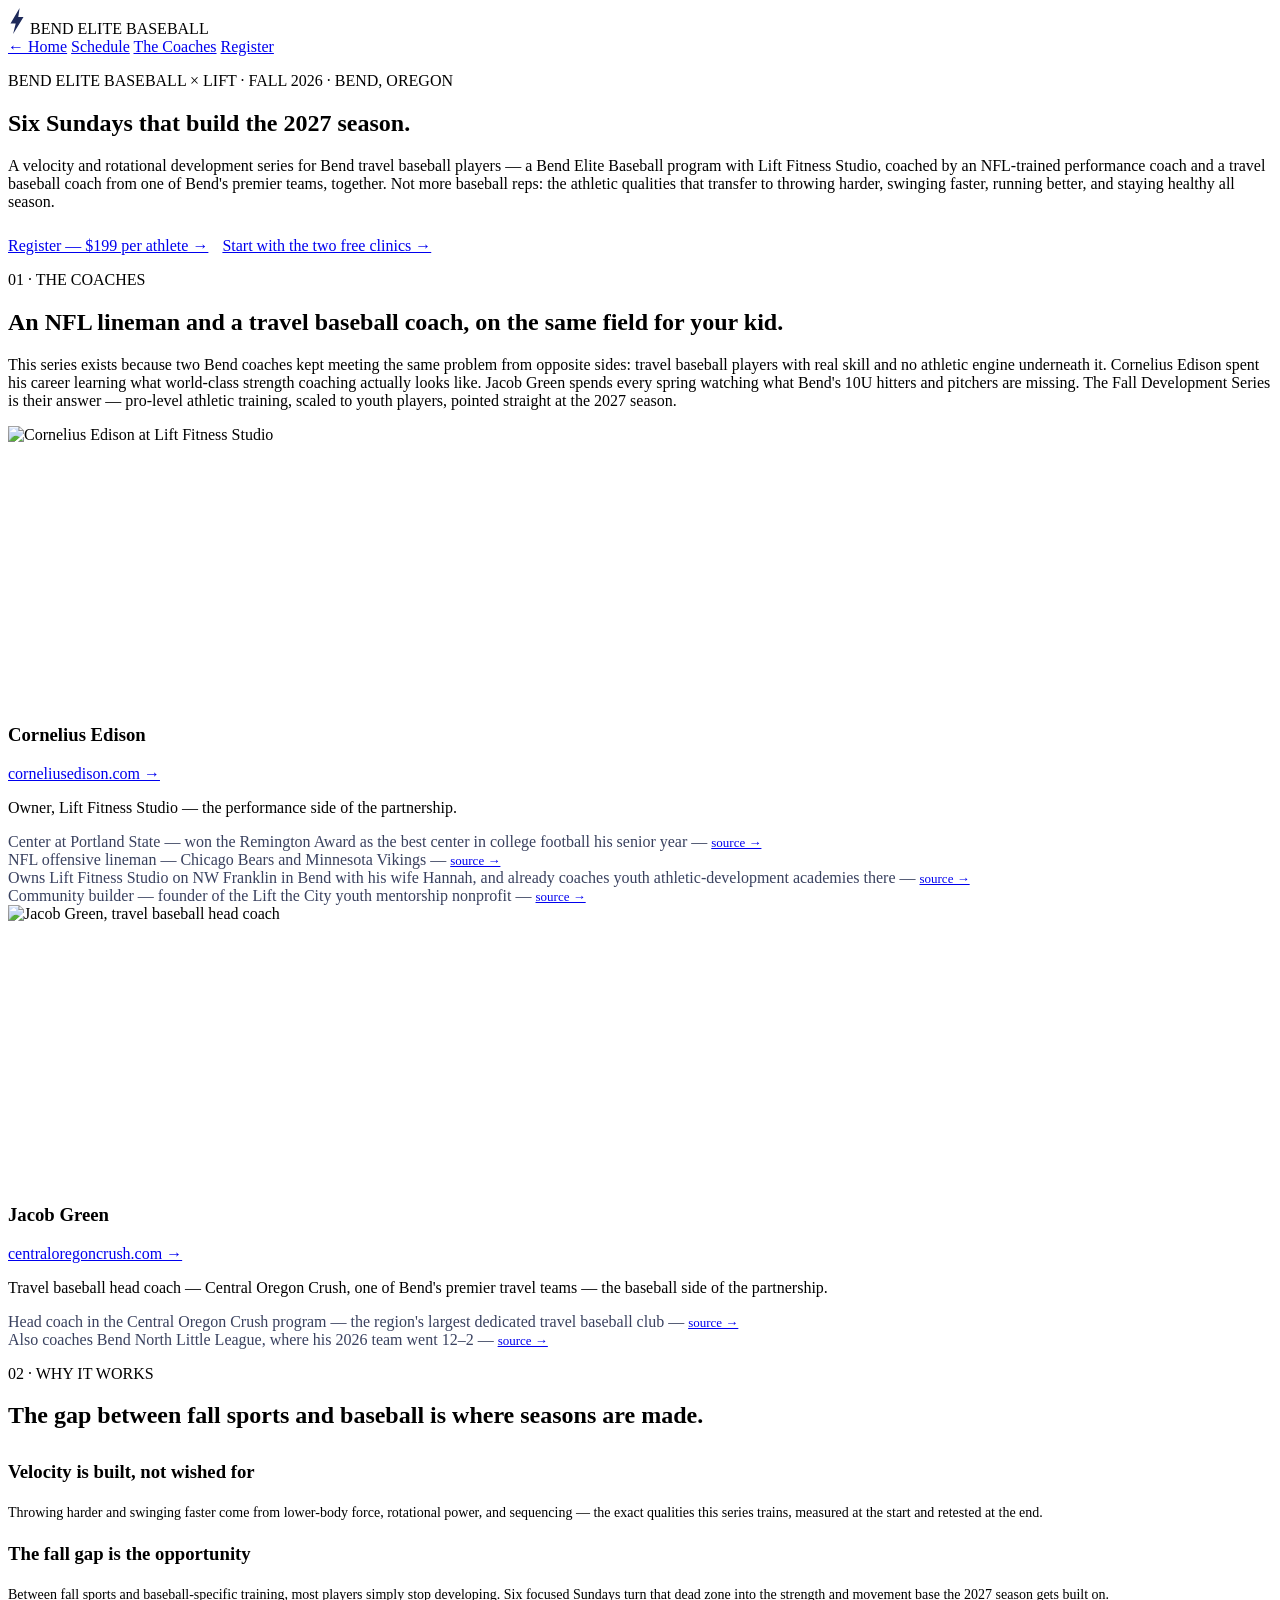
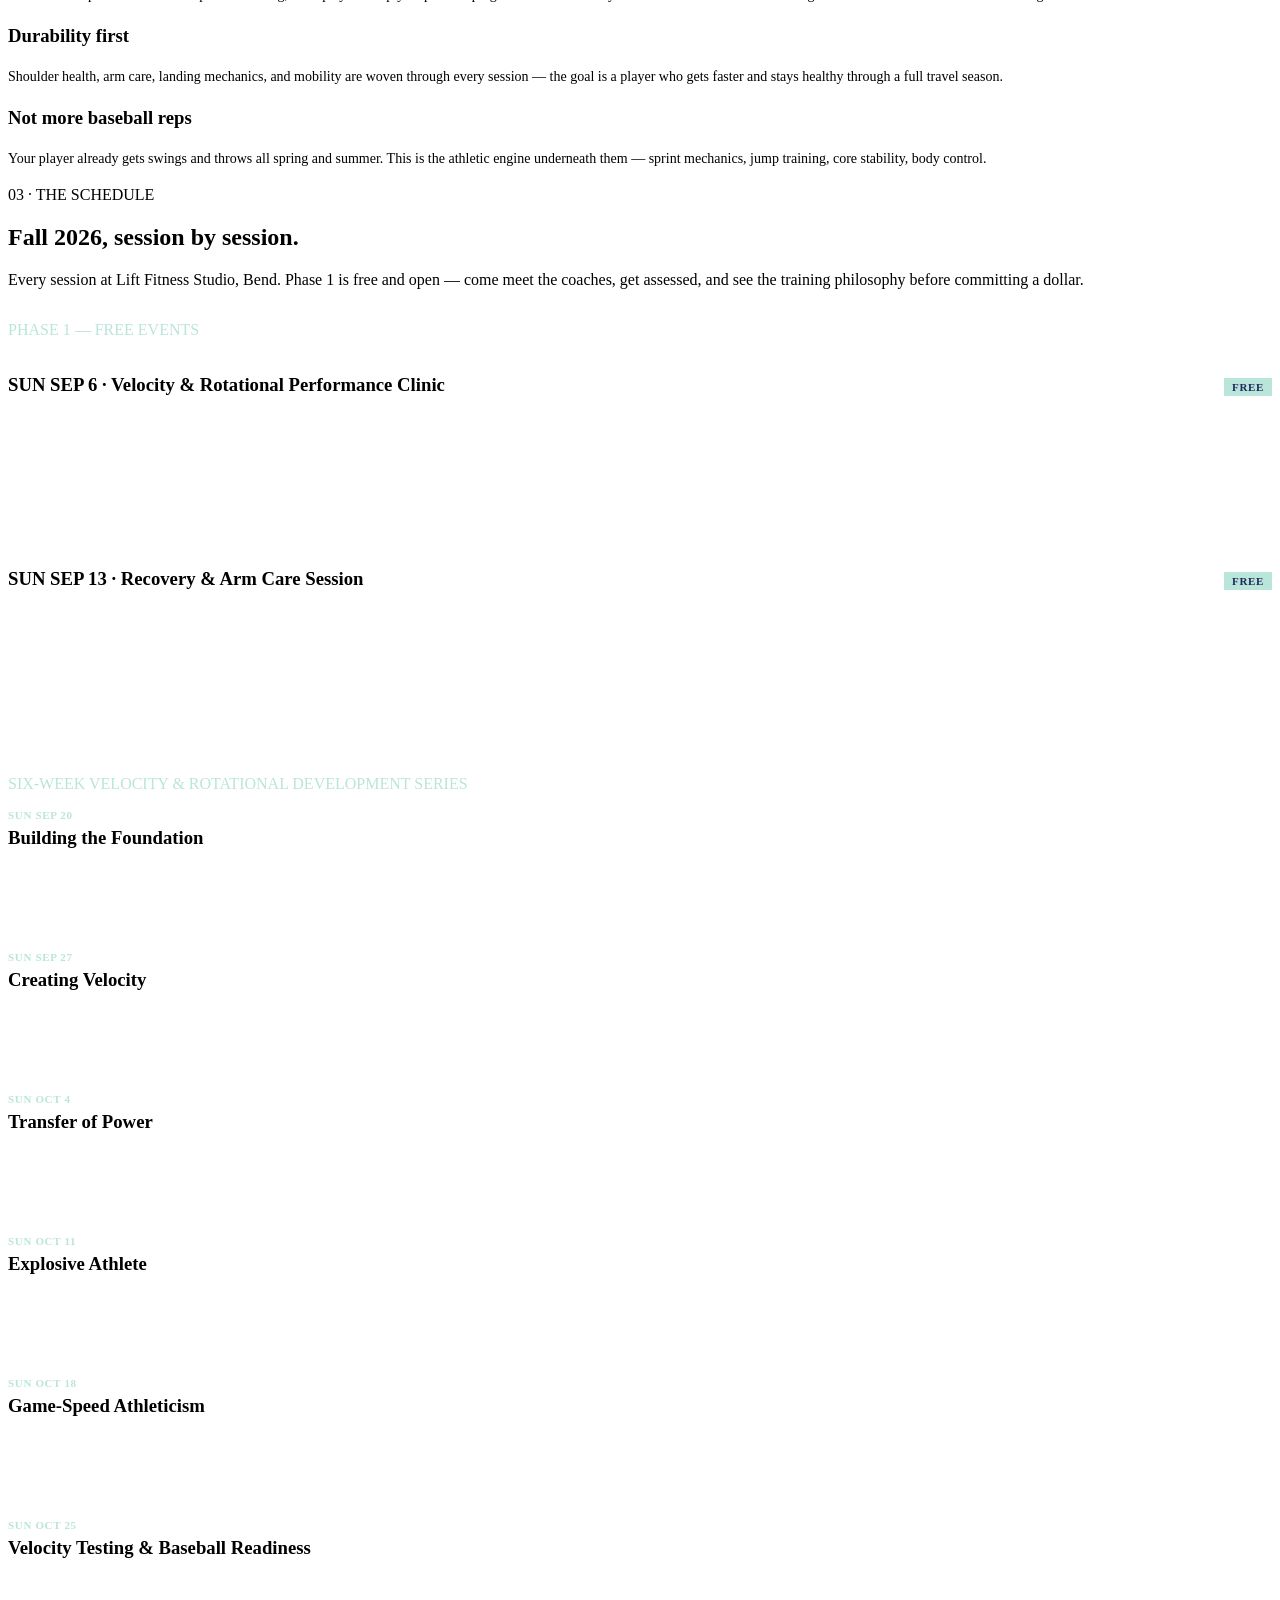
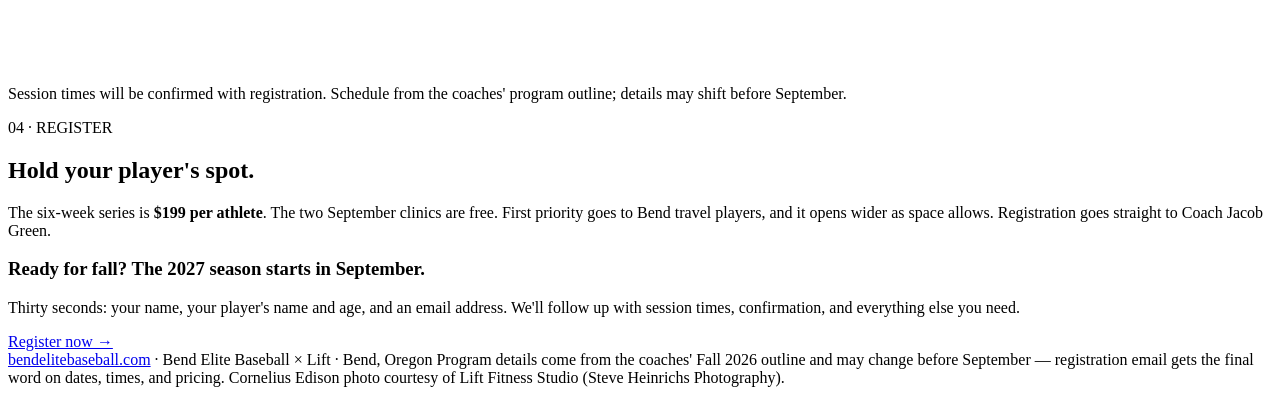
==== commit 2bad3d90: "Headline: on the same field for your kid" ====
--- a/lift-x-crush/index.html
+++ b/lift-x-crush/index.html
@@ -9,7 +9,7 @@
           baseball reps: the athletic qualities
           that transfer to throwing harder, swinging faster, running better, and staying healthy
           all season.
-</p> <div style="margin-top:26px; display:flex; gap:14px; align-items:center; flex-wrap:wrap" data-astro-cid-5cpvca7j> <a href="mailto:jacobtgreen@gmail.com?subject=Fall%20Development%20Series%20%E2%80%94%20Registration&#38;body=Hi%20Jacob%2C%0A%0AWe'd%20like%20to%20register%20for%20the%20Lift%20x%20Crush%20Fall%20Development%20Series.%0A%0APlayer%20name%3A%0AAge%20%2F%20team%3A%0AParent%20name%3A%0ABest%20phone%3A%0A%0AThanks!" class="btn-navy js-register" data-astro-cid-5cpvca7j>Register — $199 per athlete →</a> <a href="#free" class="link-mint" style="margin-top:0" data-astro-cid-5cpvca7j>Start with the two free clinics →</a> </div> </section> <!-- ============ STORY ============ --> <section id="story" class="section" data-astro-cid-5cpvca7j> <p class="section-kicker" data-astro-cid-5cpvca7j>01 · THE COACHES</p> <h2 data-astro-cid-5cpvca7j>An NFL lineman and a travel baseball coach, on the same whiteboard.</h2> <p class="section-intro" data-astro-cid-5cpvca7j>
+</p> <div style="margin-top:26px; display:flex; gap:14px; align-items:center; flex-wrap:wrap" data-astro-cid-5cpvca7j> <a href="mailto:jacobtgreen@gmail.com?subject=Fall%20Development%20Series%20%E2%80%94%20Registration&#38;body=Hi%20Jacob%2C%0A%0AWe'd%20like%20to%20register%20for%20the%20Lift%20x%20Crush%20Fall%20Development%20Series.%0A%0APlayer%20name%3A%0AAge%20%2F%20team%3A%0AParent%20name%3A%0ABest%20phone%3A%0A%0AThanks!" class="btn-navy js-register" data-astro-cid-5cpvca7j>Register — $199 per athlete →</a> <a href="#free" class="link-mint" style="margin-top:0" data-astro-cid-5cpvca7j>Start with the two free clinics →</a> </div> </section> <!-- ============ STORY ============ --> <section id="story" class="section" data-astro-cid-5cpvca7j> <p class="section-kicker" data-astro-cid-5cpvca7j>01 · THE COACHES</p> <h2 data-astro-cid-5cpvca7j>An NFL lineman and a travel baseball coach, on the same field for your kid.</h2> <p class="section-intro" data-astro-cid-5cpvca7j>
 This series exists because two Bend coaches kept meeting the same problem from opposite
           sides: travel baseball players with real skill and no athletic engine underneath it.
           Cornelius Edison spent his career learning what world-class strength coaching actually
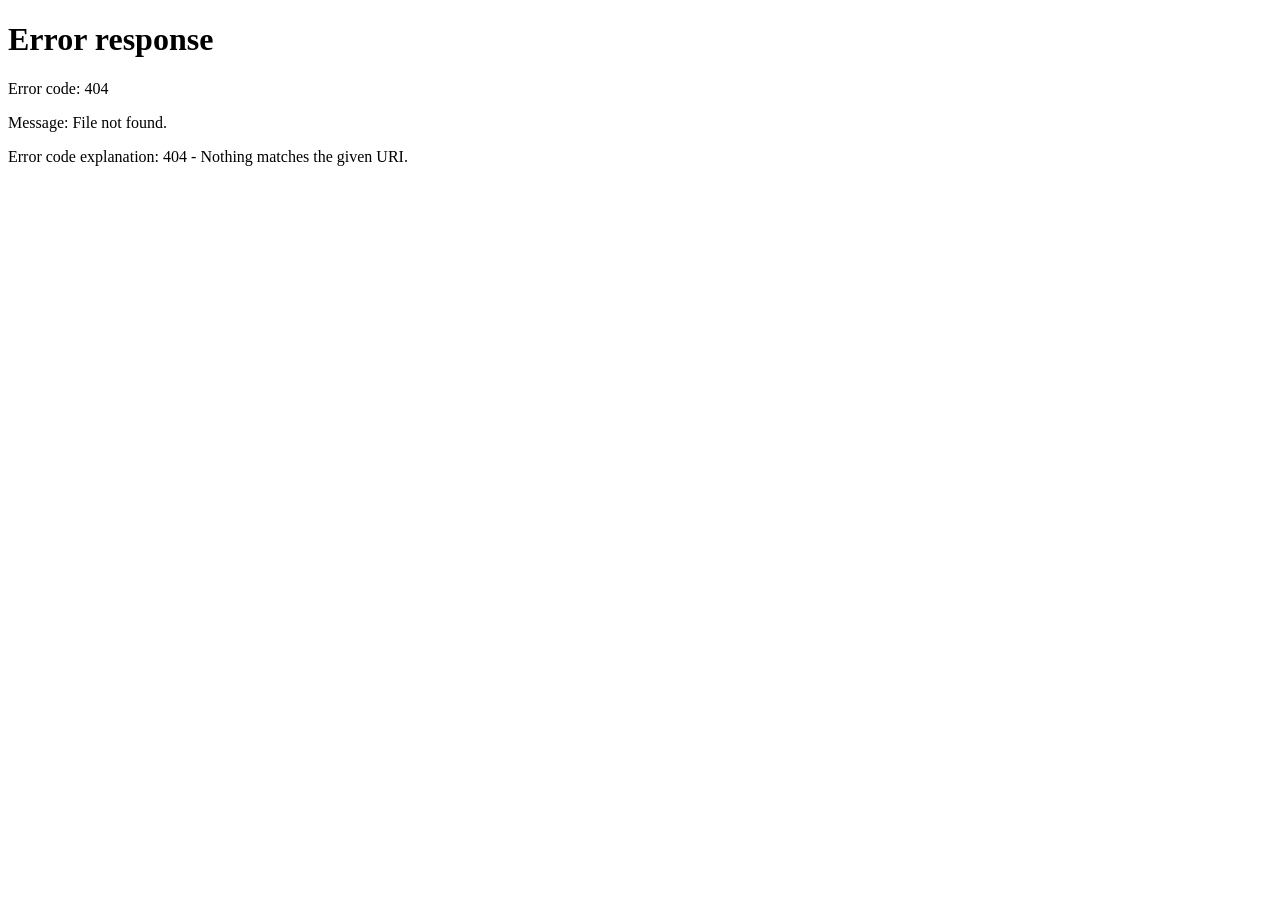
==== commit e6c7b086: "Rename page URL to /fall-development-series/, old slug redirects" ====
--- a/lift-x-crush/index.html
+++ b/lift-x-crush/index.html
@@ -1,63 +1 @@
-<!DOCTYPE html><html lang="en" data-astro-cid-5cpvca7j> <head><meta charset="utf-8"><meta name="viewport" content="width=device-width, initial-scale=1"><title>Bend Elite Baseball × Lift Fall Development Series — Velocity &amp; Rotational Training for Bend Travel Baseball</title><meta name="description" content="Bend Elite Baseball and Lift Fitness Studio built a six-week fall velocity and rotational development series for Bend, Oregon travel baseball players — coached by ex-NFL lineman Cornelius Edison and veteran travel baseball coach Jacob Green. Two free September clinics, six Sunday sessions, $199 — built for the 2027 season."><link rel="canonical" href="https://bendelitebaseball.com/lift-x-crush/"><meta property="og:title" content="Bend Elite Baseball × Lift Fall Development Series — Velocity &#38; Rotational Training for Bend Travel Baseball"><meta property="og:description" content="Bend Elite Baseball and Lift Fitness Studio built a six-week fall velocity and rotational development series for Bend, Oregon travel baseball players — coached by ex-NFL lineman Cornelius Edison and veteran travel baseball coach Jacob Green. Two free September clinics, six Sunday sessions, $199 — built for the 2027 season."><meta property="og:type" content="website"><link rel="preconnect" href="https://fonts.googleapis.com"><link rel="preconnect" href="https://fonts.gstatic.com" crossorigin><link href="https://fonts.googleapis.com/css2?family=Archivo:wght@400;600;700;800&display=swap" rel="stylesheet"><link rel="stylesheet" href="/bend-elite-baseball-review/_astro/index.BP2WsEwS.css">
-<style>.reg-overlay[data-astro-cid-5cpvca7j]{position:fixed;inset:0;background:#1e2a5a8c;display:flex;align-items:center;justify-content:center;z-index:100;padding:20px}.reg-overlay[data-astro-cid-5cpvca7j][hidden]{display:none}.reg-sheet[data-astro-cid-5cpvca7j]{background:#fdfdfc;border-top:4px solid #1e2a5a;max-width:560px;width:100%;max-height:90vh;overflow-y:auto;padding:28px 32px 32px}.reg-head[data-astro-cid-5cpvca7j]{display:flex;justify-content:space-between;align-items:flex-start;gap:16px;margin-bottom:20px}.reg-kicker[data-astro-cid-5cpvca7j]{font-size:11px;font-weight:700;letter-spacing:.12em;color:#6a6ea8}.reg-head[data-astro-cid-5cpvca7j] h3[data-astro-cid-5cpvca7j]{font-size:26px;font-weight:800;letter-spacing:-.015em;margin-top:6px}.reg-close[data-astro-cid-5cpvca7j]{background:none;border:none;font-size:28px;line-height:1;color:#1e2a5a;cursor:pointer;padding:0 4px;font-family:inherit}.reg-close[data-astro-cid-5cpvca7j]:hover{color:#8b8ec4}#reg-form[data-astro-cid-5cpvca7j] label[data-astro-cid-5cpvca7j]{display:block;font-size:11px;font-weight:800;letter-spacing:.08em;text-transform:uppercase;color:#6a6ea8;margin-top:14px}#reg-form[data-astro-cid-5cpvca7j] input[data-astro-cid-5cpvca7j]:not([type=radio]){display:block;width:100%;box-sizing:border-box;margin-top:6px;padding:11px 12px;border:1px solid #d4d7e2;border-radius:0;background:#fff;font-family:Archivo,system-ui,sans-serif;font-size:15px;color:#1e2a5a}#reg-form[data-astro-cid-5cpvca7j] input[data-astro-cid-5cpvca7j]:not([type=radio]):focus{outline:none;border-color:#1e2a5a}.reg-row2[data-astro-cid-5cpvca7j]{display:grid;grid-template-columns:1fr 1fr;gap:0 16px}.reg-choice[data-astro-cid-5cpvca7j]{border:1px solid #d4d7e2;margin:18px 0 0;padding:12px 14px 14px}.reg-choice[data-astro-cid-5cpvca7j] legend[data-astro-cid-5cpvca7j]{font-size:11px;font-weight:800;letter-spacing:.08em;color:#6a6ea8;padding:0 6px}.reg-choice[data-astro-cid-5cpvca7j] label[data-astro-cid-5cpvca7j]{display:inline-flex;align-items:center;gap:6px;margin:0 18px 0 0;text-transform:none;font-size:14px;font-weight:600;color:#1e2a5a;letter-spacing:0}.reg-choice[data-astro-cid-5cpvca7j] input[data-astro-cid-5cpvca7j][type=radio]{accent-color:#1e2a5a}.reg-note[data-astro-cid-5cpvca7j]{font-size:13px;line-height:1.5;color:#4c5578;margin-top:16px}.reg-submit[data-astro-cid-5cpvca7j]{border:none;cursor:pointer;font-family:Archivo,system-ui,sans-serif;margin-top:18px;width:100%;text-align:left}.reg-hint[data-astro-cid-5cpvca7j]{font-size:12px;color:#6a6ea8;margin-top:10px}@media(max-width:600px){.reg-row2[data-astro-cid-5cpvca7j]{grid-template-columns:1fr}.reg-sheet[data-astro-cid-5cpvca7j]{padding:22px 20px 26px}}
-</style></head> <body data-astro-cid-5cpvca7j> <div class="page" data-astro-cid-5cpvca7j> <div class="stripe-hem" aria-hidden="true" data-astro-cid-5cpvca7j> <div style="background:#9aa0a6" data-astro-cid-5cpvca7j></div> <div style="background:#8b8ec4" data-astro-cid-5cpvca7j></div> <div style="background:#1e2a5a" data-astro-cid-5cpvca7j></div> <div style="background:#9aa0a6" data-astro-cid-5cpvca7j></div> <div style="background:#b9e5da" data-astro-cid-5cpvca7j></div> </div> <header class="nav" data-astro-cid-5cpvca7j> <div class="nav-brand" data-astro-cid-5cpvca7j> <svg width="18" height="26" viewBox="0 0 12 20" fill="#1e2a5a" aria-hidden="true" data-astro-cid-5cpvca7j> <path d="M8 0 L1 12 L5 12 L3 20 L11 7 L7 7 Z" data-astro-cid-5cpvca7j></path> </svg> <span class="nav-brand-name" data-astro-cid-5cpvca7j>BEND ELITE BASEBALL</span> </div> <nav class="nav-links" aria-label="Sections" data-astro-cid-5cpvca7j> <a href="/bend-elite-baseball-review/" data-astro-cid-5cpvca7j>← Home</a> <a href="#schedule" data-astro-cid-5cpvca7j>Schedule</a> <a href="#story" data-astro-cid-5cpvca7j>The Coaches</a> <a href="mailto:jacobtgreen@gmail.com?subject=Fall%20Development%20Series%20%E2%80%94%20Registration&#38;body=Hi%20Jacob%2C%0A%0AWe'd%20like%20to%20register%20for%20the%20Lift%20x%20Crush%20Fall%20Development%20Series.%0A%0APlayer%20name%3A%0AAge%20%2F%20team%3A%0AParent%20name%3A%0ABest%20phone%3A%0A%0AThanks!" class="btn-mint js-register" data-astro-cid-5cpvca7j>Register</a> </nav> </header> <section class="hero" data-astro-cid-5cpvca7j> <p class="kicker" data-astro-cid-5cpvca7j>
-BEND ELITE BASEBALL × LIFT · FALL 2026 · BEND, OREGON
-</p> <h1 data-astro-cid-5cpvca7j>Six Sundays that build the 2027 season.</h1> <p class="hero-sub" data-astro-cid-5cpvca7j>
-A velocity and rotational development series for Bend travel baseball players — a Bend
-          Elite Baseball program with Lift Fitness Studio, coached by an NFL-trained performance
-          coach and a travel baseball coach from one of Bend's premier teams, together. Not more
-          baseball reps: the athletic qualities
-          that transfer to throwing harder, swinging faster, running better, and staying healthy
-          all season.
-</p> <div style="margin-top:26px; display:flex; gap:14px; align-items:center; flex-wrap:wrap" data-astro-cid-5cpvca7j> <a href="mailto:jacobtgreen@gmail.com?subject=Fall%20Development%20Series%20%E2%80%94%20Registration&#38;body=Hi%20Jacob%2C%0A%0AWe'd%20like%20to%20register%20for%20the%20Lift%20x%20Crush%20Fall%20Development%20Series.%0A%0APlayer%20name%3A%0AAge%20%2F%20team%3A%0AParent%20name%3A%0ABest%20phone%3A%0A%0AThanks!" class="btn-navy js-register" data-astro-cid-5cpvca7j>Register — $199 per athlete →</a> <a href="#free" class="link-mint" style="margin-top:0" data-astro-cid-5cpvca7j>Start with the two free clinics →</a> </div> </section> <!-- ============ STORY ============ --> <section id="story" class="section" data-astro-cid-5cpvca7j> <p class="section-kicker" data-astro-cid-5cpvca7j>01 · THE COACHES</p> <h2 data-astro-cid-5cpvca7j>An NFL lineman and a travel baseball coach, on the same field for your kid.</h2> <p class="section-intro" data-astro-cid-5cpvca7j>
-This series exists because two Bend coaches kept meeting the same problem from opposite
-          sides: travel baseball players with real skill and no athletic engine underneath it.
-          Cornelius Edison spent his career learning what world-class strength coaching actually
-          looks like. Jacob Green spends every spring watching what Bend's 10U hitters and pitchers
-          are missing. The Fall Development Series is their answer — pro-level athletic training,
-          scaled to youth players, pointed straight at the 2027 season.
-</p> <div class="ll-grid" data-astro-cid-5cpvca7j> <div class="ll-card" data-astro-cid-5cpvca7j> <div style="overflow:hidden; height:280px; margin-bottom:16px" data-astro-cid-5cpvca7j> <img src="/bend-elite-baseball-review/images/cornelius.jpg" alt="Cornelius Edison at Lift Fitness Studio" style="width:100%; height:100%; object-fit:cover; object-position:50% 20%; display:block" data-astro-cid-5cpvca7j> </div> <div class="ll-card-head" data-astro-cid-5cpvca7j> <h3 data-astro-cid-5cpvca7j>Cornelius Edison</h3> <a href="https://www.corneliusedison.com" target="_blank" rel="noopener" data-astro-cid-5cpvca7j>
-corneliusedison.com →
-</a> </div> <p data-astro-cid-5cpvca7j>Owner, Lift Fitness Studio — the performance side of the partnership.</p> <div class="kv-row" style="justify-content:flex-start" data-astro-cid-5cpvca7j> <span style="font-weight:400; color:#39415f" data-astro-cid-5cpvca7j> Center at Portland State — won the Remington Award as the best center in college football his senior year —  <a href="https://www.bendsource.com/outside/from-the-nfl-to-bend-oregon-23453528/" target="_blank" rel="noopener" class="link-out" style="font-size:13px" data-astro-cid-5cpvca7j>
-source →
-</a> </span> </div><div class="kv-row" style="justify-content:flex-start" data-astro-cid-5cpvca7j> <span style="font-weight:400; color:#39415f" data-astro-cid-5cpvca7j> NFL offensive lineman — Chicago Bears and Minnesota Vikings —  <a href="https://www.bendsource.com/outside/from-the-nfl-to-bend-oregon-23453528/" target="_blank" rel="noopener" class="link-out" style="font-size:13px" data-astro-cid-5cpvca7j>
-source →
-</a> </span> </div><div class="kv-row" style="justify-content:flex-start" data-astro-cid-5cpvca7j> <span style="font-weight:400; color:#39415f" data-astro-cid-5cpvca7j> Owns Lift Fitness Studio on NW Franklin in Bend with his wife Hannah, and already coaches youth athletic-development academies there —  <a href="https://www.liftfitnessstudio.com/youth-sports" target="_blank" rel="noopener" class="link-out" style="font-size:13px" data-astro-cid-5cpvca7j>
-source →
-</a> </span> </div><div class="kv-row" style="justify-content:flex-start" data-astro-cid-5cpvca7j> <span style="font-weight:400; color:#39415f" data-astro-cid-5cpvca7j> Community builder — founder of the Lift the City youth mentorship nonprofit —  <a href="https://www.liftthecitybend.org/about" target="_blank" rel="noopener" class="link-out" style="font-size:13px" data-astro-cid-5cpvca7j>
-source →
-</a> </span> </div> </div> <div class="ll-card" data-astro-cid-5cpvca7j> <div style="overflow:hidden; height:280px; margin-bottom:16px" data-astro-cid-5cpvca7j> <img src="/bend-elite-baseball-review/images/jacob.jpg" alt="Jacob Green, travel baseball head coach" style="width:100%; height:100%; object-fit:cover; object-position:50% 25%; display:block" data-astro-cid-5cpvca7j> </div> <div class="ll-card-head" data-astro-cid-5cpvca7j> <h3 data-astro-cid-5cpvca7j>Jacob Green</h3> <a href="https://www.centraloregoncrush.com/" target="_blank" rel="noopener" data-astro-cid-5cpvca7j>
-centraloregoncrush.com →
-</a> </div> <p data-astro-cid-5cpvca7j>Travel baseball head coach — Central Oregon Crush, one of Bend&#39;s premier travel teams — the baseball side of the partnership.</p> <div class="kv-row" style="justify-content:flex-start" data-astro-cid-5cpvca7j> <span style="font-weight:400; color:#39415f" data-astro-cid-5cpvca7j> Head coach in the Central Oregon Crush program — the region&#39;s largest dedicated travel baseball club —  <a href="https://www.centraloregoncrush.com/" target="_blank" rel="noopener" class="link-out" style="font-size:13px" data-astro-cid-5cpvca7j>
-source →
-</a> </span> </div><div class="kv-row" style="justify-content:flex-start" data-astro-cid-5cpvca7j> <span style="font-weight:400; color:#39415f" data-astro-cid-5cpvca7j> Also coaches Bend North Little League, where his 2026 team went 12–2 —  <a href="https://www.bnll.org/" target="_blank" rel="noopener" class="link-out" style="font-size:13px" data-astro-cid-5cpvca7j>
-source →
-</a> </span> </div> </div> </div> </section> <!-- ============ WHY ============ --> <section class="section" data-astro-cid-5cpvca7j> <p class="section-kicker" data-astro-cid-5cpvca7j>02 · WHY IT WORKS</p> <h2 data-astro-cid-5cpvca7j>The gap between fall sports and baseball is where seasons are made.</h2> <div class="coach-grid" style="margin-top:32px" data-astro-cid-5cpvca7j> <div class="coach-card" data-astro-cid-5cpvca7j> <h3 data-astro-cid-5cpvca7j>Velocity is built, not wished for</h3> <div class="coach-blurb" style="font-size:14px; line-height:1.6" data-astro-cid-5cpvca7j>Throwing harder and swinging faster come from lower-body force, rotational power, and sequencing — the exact qualities this series trains, measured at the start and retested at the end.</div> </div><div class="coach-card" data-astro-cid-5cpvca7j> <h3 data-astro-cid-5cpvca7j>The fall gap is the opportunity</h3> <div class="coach-blurb" style="font-size:14px; line-height:1.6" data-astro-cid-5cpvca7j>Between fall sports and baseball-specific training, most players simply stop developing. Six focused Sundays turn that dead zone into the strength and movement base the 2027 season gets built on.</div> </div><div class="coach-card" data-astro-cid-5cpvca7j> <h3 data-astro-cid-5cpvca7j>Durability first</h3> <div class="coach-blurb" style="font-size:14px; line-height:1.6" data-astro-cid-5cpvca7j>Shoulder health, arm care, landing mechanics, and mobility are woven through every session — the goal is a player who gets faster and stays healthy through a full travel season.</div> </div><div class="coach-card" data-astro-cid-5cpvca7j> <h3 data-astro-cid-5cpvca7j>Not more baseball reps</h3> <div class="coach-blurb" style="font-size:14px; line-height:1.6" data-astro-cid-5cpvca7j>Your player already gets swings and throws all spring and summer. This is the athletic engine underneath them — sprint mechanics, jump training, core stability, body control.</div> </div> </div> </section> <!-- ============ SCHEDULE ============ --> <section id="schedule" class="section section-stats" data-astro-cid-5cpvca7j> <p class="section-kicker" data-astro-cid-5cpvca7j>03 · THE SCHEDULE</p> <h2 data-astro-cid-5cpvca7j>Fall 2026, session by session.</h2> <p class="section-intro" data-astro-cid-5cpvca7j>
-Every session at Lift Fitness Studio, Bend. Phase 1 is free and open — come meet the
-          coaches, get assessed, and see the training philosophy before committing a dollar.
-</p> <div id="free" style="scroll-margin-top:80px" data-astro-cid-5cpvca7j> <p class="subhead" style="color:#b9e5da; margin-top:32px" data-astro-cid-5cpvca7j>PHASE 1 — FREE EVENTS</p> <div class="board-grid" style="grid-template-columns:repeat(2,1fr); margin-top:14px" data-astro-cid-5cpvca7j> <div class="board-card" data-astro-cid-5cpvca7j> <div style="display:flex; justify-content:space-between; align-items:baseline; gap:12px" data-astro-cid-5cpvca7j> <h3 data-astro-cid-5cpvca7j>SUN SEP 6 · Velocity &amp; Rotational Performance Clinic</h3> <span style="flex:none; background:#b9e5da; color:#1e2a5a; font-size:11px; font-weight:800; letter-spacing:.06em; padding:3px 8px" data-astro-cid-5cpvca7j>FREE</span> </div> <ul style="margin:10px 0 0; padding-left:18px; font-size:13px; line-height:1.6; color:rgba(255,255,255,.75)" data-astro-cid-5cpvca7j> <li data-astro-cid-5cpvca7j>Athletic movement assessment</li><li data-astro-cid-5cpvca7j>Sprint mechanics</li><li data-astro-cid-5cpvca7j>Rotational movement fundamentals</li><li data-astro-cid-5cpvca7j>Medicine ball velocity work</li><li data-astro-cid-5cpvca7j>Mobility and warm-up education</li><li data-astro-cid-5cpvca7j>Introduction to Lift&#39;s training philosophy</li> </ul> </div><div class="board-card" data-astro-cid-5cpvca7j> <div style="display:flex; justify-content:space-between; align-items:baseline; gap:12px" data-astro-cid-5cpvca7j> <h3 data-astro-cid-5cpvca7j>SUN SEP 13 · Recovery &amp; Arm Care Session</h3> <span style="flex:none; background:#b9e5da; color:#1e2a5a; font-size:11px; font-weight:800; letter-spacing:.06em; padding:3px 8px" data-astro-cid-5cpvca7j>FREE</span> </div> <ul style="margin:10px 0 0; padding-left:18px; font-size:13px; line-height:1.6; color:rgba(255,255,255,.75)" data-astro-cid-5cpvca7j> <li data-astro-cid-5cpvca7j>Recovery after fall sports and tryouts</li><li data-astro-cid-5cpvca7j>Shoulder health</li><li data-astro-cid-5cpvca7j>Rotational mobility</li><li data-astro-cid-5cpvca7j>Core stability</li><li data-astro-cid-5cpvca7j>Recovery strategies for growing athletes</li><li data-astro-cid-5cpvca7j>Overview of the six-week development series</li> </ul> </div> </div> </div> <p class="subhead" style="color:#b9e5da; margin-top:32px" data-astro-cid-5cpvca7j>SIX-WEEK VELOCITY &amp; ROTATIONAL DEVELOPMENT SERIES</p> <div class="board-grid" style="grid-template-columns:repeat(3,1fr); margin-top:14px" data-astro-cid-5cpvca7j> <div class="board-card" data-astro-cid-5cpvca7j> <div style="font-size:11px; font-weight:800; letter-spacing:.06em; color:#b9e5da" data-astro-cid-5cpvca7j>SUN SEP 20</div> <h3 style="margin-top:6px" data-astro-cid-5cpvca7j>Building the Foundation</h3> <ul style="margin:10px 0 0; padding-left:18px; font-size:13px; line-height:1.6; color:rgba(255,255,255,.75)" data-astro-cid-5cpvca7j> <li data-astro-cid-5cpvca7j>Athletic movement</li><li data-astro-cid-5cpvca7j>Sprint mechanics</li><li data-astro-cid-5cpvca7j>Rotational power fundamentals</li><li data-astro-cid-5cpvca7j>Core stability</li> </ul> </div><div class="board-card" data-astro-cid-5cpvca7j> <div style="font-size:11px; font-weight:800; letter-spacing:.06em; color:#b9e5da" data-astro-cid-5cpvca7j>SUN SEP 27</div> <h3 style="margin-top:6px" data-astro-cid-5cpvca7j>Creating Velocity</h3> <ul style="margin:10px 0 0; padding-left:18px; font-size:13px; line-height:1.6; color:rgba(255,255,255,.75)" data-astro-cid-5cpvca7j> <li data-astro-cid-5cpvca7j>Lower-body force production</li><li data-astro-cid-5cpvca7j>Rotational medicine ball work</li><li data-astro-cid-5cpvca7j>Acceleration</li><li data-astro-cid-5cpvca7j>Landing mechanics</li> </ul> </div><div class="board-card" data-astro-cid-5cpvca7j> <div style="font-size:11px; font-weight:800; letter-spacing:.06em; color:#b9e5da" data-astro-cid-5cpvca7j>SUN OCT 4</div> <h3 style="margin-top:6px" data-astro-cid-5cpvca7j>Transfer of Power</h3> <ul style="margin:10px 0 0; padding-left:18px; font-size:13px; line-height:1.6; color:rgba(255,255,255,.75)" data-astro-cid-5cpvca7j> <li data-astro-cid-5cpvca7j>Rotational sequencing</li><li data-astro-cid-5cpvca7j>Change of direction</li><li data-astro-cid-5cpvca7j>Hip mobility</li><li data-astro-cid-5cpvca7j>Athletic coordination</li> </ul> </div><div class="board-card" data-astro-cid-5cpvca7j> <div style="font-size:11px; font-weight:800; letter-spacing:.06em; color:#b9e5da" data-astro-cid-5cpvca7j>SUN OCT 11</div> <h3 style="margin-top:6px" data-astro-cid-5cpvca7j>Explosive Athlete</h3> <ul style="margin:10px 0 0; padding-left:18px; font-size:13px; line-height:1.6; color:rgba(255,255,255,.75)" data-astro-cid-5cpvca7j> <li data-astro-cid-5cpvca7j>Jump training</li><li data-astro-cid-5cpvca7j>Rotational speed</li><li data-astro-cid-5cpvca7j>Reactive athleticism</li><li data-astro-cid-5cpvca7j>Shoulder durability</li> </ul> </div><div class="board-card" data-astro-cid-5cpvca7j> <div style="font-size:11px; font-weight:800; letter-spacing:.06em; color:#b9e5da" data-astro-cid-5cpvca7j>SUN OCT 18</div> <h3 style="margin-top:6px" data-astro-cid-5cpvca7j>Game-Speed Athleticism</h3> <ul style="margin:10px 0 0; padding-left:18px; font-size:13px; line-height:1.6; color:rgba(255,255,255,.75)" data-astro-cid-5cpvca7j> <li data-astro-cid-5cpvca7j>Speed development</li><li data-astro-cid-5cpvca7j>Rotational strength</li><li data-astro-cid-5cpvca7j>Multi-directional movement</li><li data-astro-cid-5cpvca7j>Injury prevention</li> </ul> </div><div class="board-card" data-astro-cid-5cpvca7j> <div style="font-size:11px; font-weight:800; letter-spacing:.06em; color:#b9e5da" data-astro-cid-5cpvca7j>SUN OCT 25</div> <h3 style="margin-top:6px" data-astro-cid-5cpvca7j>Velocity Testing &amp; Baseball Readiness</h3> <ul style="margin:10px 0 0; padding-left:18px; font-size:13px; line-height:1.6; color:rgba(255,255,255,.75)" data-astro-cid-5cpvca7j> <li data-astro-cid-5cpvca7j>Retesting</li><li data-astro-cid-5cpvca7j>Movement progress review</li><li data-astro-cid-5cpvca7j>Rotational power assessment</li><li data-astro-cid-5cpvca7j>Preparing athletes for batting season</li> </ul> </div> </div> <p class="stat-disclaimer" style="margin-top:24px" data-astro-cid-5cpvca7j>
-Session times will be confirmed with registration. Schedule from the coaches' program
-          outline; details may shift before September.
-</p> </section> <!-- ============ REGISTER ============ --> <section id="register" class="section" style="border-bottom:none" data-astro-cid-5cpvca7j> <p class="section-kicker" data-astro-cid-5cpvca7j>04 · REGISTER</p> <h2 data-astro-cid-5cpvca7j>Hold your player's spot.</h2> <p class="section-intro" data-astro-cid-5cpvca7j>
-The six-week series is <strong data-astro-cid-5cpvca7j>$199 per athlete</strong>. The two September clinics are
-          free. First priority goes to Bend travel players, and it opens wider as space allows.
-          Registration goes straight to Coach Jacob Green.
-</p> <div class="cta-band" data-astro-cid-5cpvca7j> <div data-astro-cid-5cpvca7j> <h3 data-astro-cid-5cpvca7j>Ready for fall? The 2027 season starts in September.</h3> <p class="cta-sub" data-astro-cid-5cpvca7j>
-Thirty seconds: your name, your player's name and age, and an email address. We'll
-              follow up with session times, confirmation, and everything else you need.
-</p> </div> <a href="mailto:jacobtgreen@gmail.com?subject=Fall%20Development%20Series%20%E2%80%94%20Registration&#38;body=Hi%20Jacob%2C%0A%0AWe'd%20like%20to%20register%20for%20the%20Lift%20x%20Crush%20Fall%20Development%20Series.%0A%0APlayer%20name%3A%0AAge%20%2F%20team%3A%0AParent%20name%3A%0ABest%20phone%3A%0A%0AThanks!" class="btn-navy js-register" data-astro-cid-5cpvca7j>Register now →</a> </div> </section> <div class="stripe-hem" aria-hidden="true" data-astro-cid-5cpvca7j> <div style="background:#b9e5da" data-astro-cid-5cpvca7j></div> <div style="background:#9aa0a6" data-astro-cid-5cpvca7j></div> <div style="background:#8b8ec4" data-astro-cid-5cpvca7j></div> <div style="background:#9aa0a6" data-astro-cid-5cpvca7j></div> <div style="background:#1e2a5a" data-astro-cid-5cpvca7j></div> </div> <div id="reg-modal" class="reg-overlay" hidden data-astro-cid-5cpvca7j> <div class="reg-sheet" role="dialog" aria-modal="true" aria-labelledby="reg-title" data-astro-cid-5cpvca7j> <div class="reg-head" data-astro-cid-5cpvca7j> <div data-astro-cid-5cpvca7j> <div class="reg-kicker" data-astro-cid-5cpvca7j>BEND ELITE BASEBALL × LIFT · FALL 2026</div> <h3 id="reg-title" data-astro-cid-5cpvca7j>Register your player</h3> </div> <button class="reg-close" type="button" aria-label="Close" data-astro-cid-5cpvca7j>×</button> </div> <form id="reg-form" data-astro-cid-5cpvca7j> <div class="reg-row2" data-astro-cid-5cpvca7j> <label data-astro-cid-5cpvca7j>First name<input name="first" autocomplete="given-name" required data-astro-cid-5cpvca7j></label> <label data-astro-cid-5cpvca7j>Last name<input name="last" autocomplete="family-name" required data-astro-cid-5cpvca7j></label> </div> <div class="reg-row2" data-astro-cid-5cpvca7j> <label data-astro-cid-5cpvca7j>Player's name<input name="player" required data-astro-cid-5cpvca7j></label> <label data-astro-cid-5cpvca7j>Player's age<input name="age" type="number" min="5" max="16" required data-astro-cid-5cpvca7j></label> </div> <label data-astro-cid-5cpvca7j>Email address<input name="email" type="email" autocomplete="email" required data-astro-cid-5cpvca7j></label> <fieldset class="reg-choice" data-astro-cid-5cpvca7j> <legend data-astro-cid-5cpvca7j>Registering for</legend> <label data-astro-cid-5cpvca7j><input type="radio" name="which" value="Free September clinics" data-astro-cid-5cpvca7j> Free clinics</label> <label data-astro-cid-5cpvca7j><input type="radio" name="which" value="Six-week series ($199)" data-astro-cid-5cpvca7j> Six-week series</label> <label data-astro-cid-5cpvca7j><input type="radio" name="which" value="Both" checked data-astro-cid-5cpvca7j> Both</label> </fieldset> <p class="reg-note" data-astro-cid-5cpvca7j>
-No payment now. We'll follow up by email with confirmation, session times, and
-              payment details for the six-week series.
-</p> <button class="btn-navy reg-submit" type="submit" data-astro-cid-5cpvca7j>Submit registration →</button> <p class="reg-hint" data-astro-cid-5cpvca7j>Submitting opens a ready-to-send email to the coaches — just hit send.</p> </form> </div> </div> <footer class="footer" data-astro-cid-5cpvca7j> <span class="footer-site" data-astro-cid-5cpvca7j> <a href="/bend-elite-baseball-review/" data-astro-cid-5cpvca7j>bendelitebaseball.com</a> · Bend Elite Baseball × Lift · Bend, Oregon
-</span> <span class="footer-disclaimer" data-astro-cid-5cpvca7j>
-Program details come from the coaches' Fall 2026 outline and may change before September —
-          registration email gets the final word on dates, times, and pricing. Cornelius Edison
-          photo courtesy of Lift Fitness Studio (Steve Heinrichs Photography).
-</span> </footer> </div>  <script type="module">const n=document.getElementById("reg-modal"),i=document.getElementById("reg-form"),l=i.querySelector("input");document.querySelectorAll(".js-register").forEach(t=>{t.addEventListener("click",e=>{e.preventDefault(),n.hidden=!1,l.focus()})});const o=()=>{n.hidden=!0};n.querySelector(".reg-close").addEventListener("click",o);n.addEventListener("click",t=>{t.target===n&&o()});document.addEventListener("keydown",t=>{t.key==="Escape"&&!n.hidden&&o()});i.addEventListener("submit",t=>{t.preventDefault();const e=new FormData(i),r=encodeURIComponent(`Fall Development Series — Registration: ${e.get("player")}`),a=encodeURIComponent(`New registration — Bend Elite Baseball x Lift Fall Development Series
-
-Parent: ${e.get("first")} ${e.get("last")}
-Player: ${e.get("player")} (age ${e.get("age")})
-Email: ${e.get("email")}
-Registering for: ${e.get("which")}
-
-Please follow up with confirmation, session times, and payment details.`);window.location.href=`mailto:jacobtgreen@gmail.com?subject=${r}&body=${a}`,o()});</script> </body> </html>+<!DOCTYPE html><html lang="en"> <head><meta charset="utf-8"><meta http-equiv="refresh" content="0;url=/bend-elite-baseball-review/fall-development-series/"><link rel="canonical" href="https://bendelitebaseball.com/fall-development-series/"><meta name="robots" content="noindex"><title>Redirecting…</title></head> <body> <p>This page moved to <a href="/bend-elite-baseball-review/fall-development-series/">the Fall Development Series</a>.</p> </body></html>
